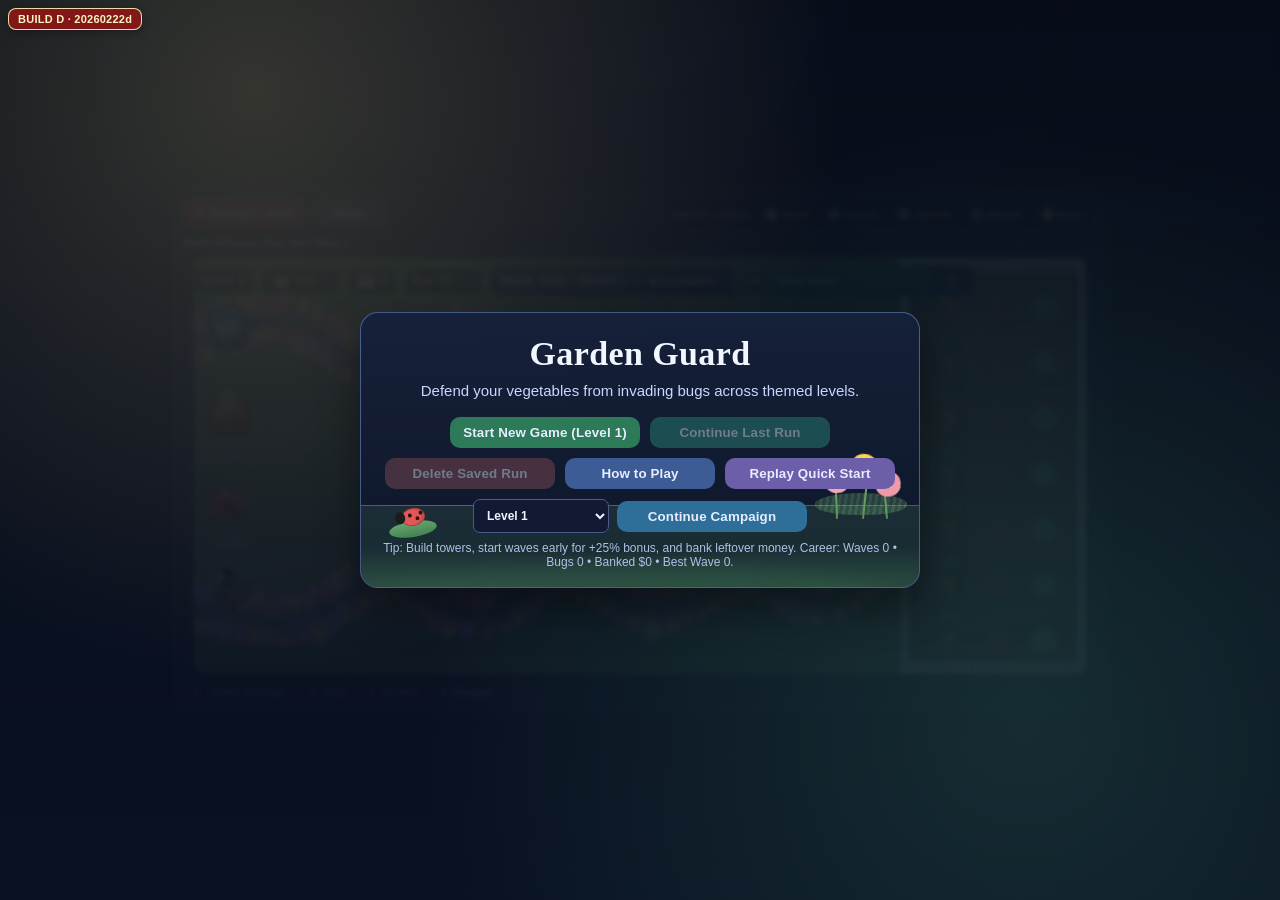
==== index.html @ 285dac4f "tower sales improvement" ====
<!DOCTYPE html>
<html>
<head>
  <title>Tower Defense Plus - BUILD D 20260222d</title>
  <link rel="stylesheet" href="./style.css?v=20260222aa">
</head>
<body>
  <div id="buildMarker">BUILD D · 20260222d</div>
  <div class="landingScreen" id="landingScreen">
    <div class="landingCard">
      <div class="landingDecor" aria-hidden="true">
        <span class="landingMeadow"></span>
        <span class="landingFlowerCluster">
          <span class="landingFlowerGrass"></span>
          <span class="landingStem st3"></span>
          <span class="landingStem st4"></span>
          <span class="landingStem st5"></span>
          <span class="landingPetal p3"></span>
          <span class="landingPetal p4"></span>
          <span class="landingPetal p5"></span>
        </span>
        <span class="landingBugLeaf"></span>
        <span class="landingBug">
          <span class="landingBugSpot s1"></span>
          <span class="landingBugSpot s2"></span>
          <span class="landingBugSpot s3"></span>
        </span>
      </div>
      <h1 class="landingTitle">Garden Guard</h1>
      <p class="landingSub">Defend your vegetables from invading bugs across themed levels.</p>
      <div class="landingActions">
        <button id="landingStartBtn" type="button">Start New Game (Level 1)</button>
        <button id="landingResumeBtn" type="button">Continue Last Run</button>
        <button id="landingDeleteRunBtn" type="button">Delete Saved Run</button>
        <button id="landingHowToBtn" type="button">How to Play</button>
        <button id="landingTutorialBtn" type="button">Replay Quick Start</button>
      </div>
      <div class="landingContinueRow">
        <select id="landingLevelSelect" title="Campaign Level"></select>
        <button id="landingContinueBtn" type="button">Continue Campaign</button>
      </div>
      <div class="landingHint">Tip: Build towers, start waves early for +25% wave bonus, and bank leftover money at level end.</div>
    </div>
  </div>
  <div class="shell">
    <div class="top">
      <div class="topRow">
        <div class="controls controlsMain">
          <button id="nextLevelBtn" type="button">Next Level</button>
          <button id="resetBtn" type="button" title="Restart this level" aria-label="Restart this level">&#x21bb; Restart Level</button>
          <button id="hudMuteBtn" type="button" title="Quick mute audio" aria-label="Quick mute audio">Mute</button>
          <button id="undoPlaceBtn" type="button" title="Undo the most recent tower placement" aria-label="Undo the most recent tower placement" hidden>Undo Place</button>
        </div>
        <div id="roleLegend" class="roleLegend roleLegendTop" aria-label="Enemy types">
          <span class="roleLegendTitle">Enemy Types</span>
          <span class="roleLegendItem roleScout" tabindex="0" data-desc="Scout: fast, light pressure bug with low health.">
            <span class="roleLegendGlyph kind-scout" aria-hidden="true">
              <svg viewBox="0 0 16 16"><path d="M2.3 8c1.4-2.3 3.3-3.4 5.7-3.4S12.3 5.7 13.7 8c-1.4 2.3-3.3 3.4-5.7 3.4S3.7 10.3 2.3 8z"/><circle cx="8" cy="8" r="1.5"/></svg>
            </span>
            Scout
          </span>
          <span class="roleLegendItem roleRunner" tabindex="0" data-desc="Runner: fastest attacker, fragile but slips through if ignored.">
            <span class="roleLegendGlyph kind-runner" aria-hidden="true">
              <svg viewBox="0 0 16 16"><path d="M2.2 4.8H11.8M4.2 8H13.8M2.2 11.2H10.8"/></svg>
            </span>
            Runner
          </span>
          <span class="roleLegendItem roleJammer" tabindex="0" data-desc="Jammer: emits interference that slows nearby tower fire rate.">
            <span class="roleLegendGlyph kind-jammer" aria-hidden="true">
              <svg viewBox="0 0 16 16"><circle cx="7.3" cy="8" r="1.1"/><path d="M9 6a2.3 2.3 0 0 1 0 4M10.8 4.8a3.8 3.8 0 0 1 0 6.4"/></svg>
            </span>
            Jammer
          </span>
          <span class="roleLegendItem roleBlocker" tabindex="0" data-desc="Blocker: slow, durable attacker that soaks tower damage.">
            <span class="roleLegendGlyph kind-blocker" aria-hidden="true">
              <svg viewBox="0 0 16 16"><path d="M8 2.6l3.2 1.7v3.7c0 1.9-1.3 3.6-3.2 4.7-1.9-1.1-3.2-2.8-3.2-4.7V4.3L8 2.6z"/></svg>
            </span>
            Blocker
          </span>
          <span class="roleLegendItem roleBoss" tabindex="0" data-desc="Boss: high-health gate crasher with strong defenses.">
            <span class="roleLegendGlyph kind-boss" aria-hidden="true">
              <svg viewBox="0 0 16 16"><path d="M2.4 11.6V6.6l2.2 1.3L8 4.3l3.4 3.6 2.2-1.3v5H2.4z"/></svg>
            </span>
            Boss
          </span>
        </div>
      </div>
    </div>

    <div class="towerPanel">
      <div class="towerInfo">
        Selected: <span id="towerInfoName">Sprayer</span> | $<span id="towerInfoCost">25</span> | <span id="towerInfoDesc">Fan-spray aerosol damage.</span>
      </div>
        <div class="upgradeInfo" id="upgradeInfo">
          <span id="upgradeTitle"></span>
          <span id="upgradeCost"></span>
          <span id="upgradeStats"></span>
          <span class="upgradeActions">
            <button id="upgradeSelectedBtn" class="miniBtn" type="button">Upgrade</button>
            <button id="sellSelectedBtn" class="miniBtn" type="button">Sell</button>
          </span>
        </div>
      </div>
    <div id="status" data-tone="warn" role="status" aria-live="polite"></div>
    <div class="gameWrap">
      <canvas id="game" width="900" height="420" aria-label="Game field"></canvas>
      <div class="towerDock" id="towerDock" aria-label="Tower selection dock">
        <div id="sprayTowerBtn" class="towerDockItem" role="button" tabindex="0" title="Sprayer ($25) [1]" aria-label="Sprayer ($25) [1]" aria-pressed="false">
          <span class="towerIcon sprayIcon towerDockArt" aria-hidden="true"></span>
          <span class="towerDockMeta" aria-hidden="true">[1] $25</span>
        </div>
        <div id="glueTowerBtn" class="towerDockItem" role="button" tabindex="0" title="Glue Pot ($35) [2]" aria-label="Glue Pot ($35) [2]" aria-pressed="false">
          <span class="towerIcon glueIcon towerDockArt" aria-hidden="true"></span>
          <span class="towerDockMeta" aria-hidden="true">[2] $35</span>
        </div>
        <div id="hoseTowerBtn" class="towerDockItem" role="button" tabindex="0" title="Hosepipe ($55) [3]" aria-label="Hosepipe ($55) [3]" aria-pressed="false">
          <span class="towerIcon hoseIcon towerDockArt" aria-hidden="true"></span>
          <span class="towerDockMeta" aria-hidden="true">[3] $55</span>
        </div>
        <div id="saltTowerBtn" class="towerDockItem towerDockSalt" role="button" tabindex="0" title="Salt Cannon ($60) [4]" aria-label="Salt Cannon ($60) [4]" aria-pressed="false">
          <span class="saltPreview" aria-hidden="true"></span>
          <span class="towerDockMeta" aria-hidden="true">[4] $60</span>
        </div>
      </div>
      <div id="towerFloatCard" class="towerFloatCard" hidden>
        <div class="towerFloatIconRow" aria-label="Tower quick actions">
          <button id="towerFloatUpgradeBtn" class="towerFloatIconBtn upgradePrimary" type="button" title="Upgrade tower">
            <span class="towerFloatGlyph" aria-hidden="true">&#x2191;</span>
            <span class="towerFloatLabel">Upgrade</span>
            <span id="towerFloatUpgradeVal">$0</span>
          </button>
          <button id="towerFloatSellBtn" class="towerFloatIconBtn sellSecondary" type="button" title="Sell tower">
            <span class="towerFloatGlyph" aria-hidden="true">$</span>
            <span id="towerFloatSellLabel" class="towerFloatLabel">Sell</span>
            <span id="towerFloatSellVal">0</span>
          </button>
        </div>
      </div>
      <div id="tutorialOverlay" class="tutorialOverlay" hidden>
        <div class="tutorialCard">
          <div class="tutorialTitle">Quick Start</div>
          <div class="tutorialSub">Complete these steps:</div>
          <div class="tutorialSteps">
            <div id="tutorialStepPlace" class="tutorialStep"><span class="tutorialCheck" aria-hidden="true"></span>Place a tower</div>
            <div id="tutorialStepWave" class="tutorialStep"><span class="tutorialCheck" aria-hidden="true"></span>Start Wave 1</div>
            <div id="tutorialStepUpgrade" class="tutorialStep"><span class="tutorialCheck" aria-hidden="true"></span>Upgrade a tower</div>
          </div>
          <div class="tutorialActions">
            <button id="tutorialSkipBtn" type="button">Skip</button>
          </div>
        </div>
      </div>
      <div class="gameTopOverlay">
        <span class="overlayStat" title="Level">Level <span id="levelStat">1</span></span>
        <span class="overlayStat statWithIcon" title="Money">
          <span class="statIcon coinStackIcon" aria-hidden="true"></span>
          <span id="money" class="moneyValue">100</span>
        </span>
        <span class="overlayStat bankStat" title="Bank">
          <span class="statIcon bankIcon" aria-hidden="true"></span>
          <span id="bank">0</span>
        </span>
        <span class="overlayStat statWithIcon" title="Vegetables Remaining">
          <span class="statIcon vegIconGroup" aria-hidden="true">
            <span class="miniCarrot"></span>
            <span class="miniTomato"></span>
            <span class="miniLettuce"></span>
          </span>
          <span id="lives" class="vegValue">20</span>
        </span>
        <span class="overlayStat compactMeta hiddenMeta" title="Active threats on field">Threats <span id="enemyCount">0</span></span>
        <div class="waveTopHeader">
          <div class="waveControl">
            <span id="waveBanner" data-state="ready">Wave <span id="wave">0/10</span><span id="waveBannerTag">Ready</span></span>
            <span id="flawlessChip" class="flawlessChip" data-state="ready" title="Flawless bonus tracker">
              <span class="flawlessDot" aria-hidden="true"></span>
              <span id="flawlessChipText">Flawless</span>
            </span>
            <button id="startBtn" type="button">
              <span id="startBtnGlyph" aria-hidden="true">GO</span>
              <span id="startBtnMain">Start Wave</span>
            </button>
            <button id="pauseBtn" type="button" title="Pause and return to landing" aria-label="Pause and return to landing">&#x23F8;</button>
          </div>
        </div>
        <div id="waveCallout"></div>
        <div id="waveSummary" class="waveSummary">
          <div id="waveSummaryTitle" class="waveSummaryTitle"></div>
          <div id="waveSummaryBody" class="waveSummaryBody"></div>
        </div>
      </div>
      <div id="flawlessCallout" aria-live="polite"></div>
    </div>
    <div class="infoBar">
      <div class="advancedWrap">
        <details id="advancedPanel">
          <summary>Game Settings</summary>
          <div class="advancedControls">
            <select id="difficultySelect" title="Difficulty">
              <option value="easy">Easy</option>
              <option value="normal" selected>Normal</option>
              <option value="hard">Hard</option>
            </select>
            <select id="levelSelect" title="Level">
              <option value="1" selected>Level 1</option>
              <option value="2">Level 2</option>
              <option value="3">Level 3</option>
              <option value="4">Level 4</option>
              <option value="5">Level 5</option>
            </select>
            <button id="instructionsBtn" type="button">How to Play</button>
            <label class="settingToggle" for="tutorialAutoToggle">
              <input id="tutorialAutoToggle" type="checkbox" />
              <span>Show Tutorial on Start</span>
            </label>
            <label class="settingToggle" for="holdPlaceToggle">
              <input id="holdPlaceToggle" type="checkbox" />
              <span>Mobile Hold to Place</span>
            </label>
            <label class="settingToggle" for="audioEnabledToggle">
              <input id="audioEnabledToggle" type="checkbox" />
              <span>Audio On</span>
            </label>
            <label class="settingToggle" for="musicEnabledToggle">
              <input id="musicEnabledToggle" type="checkbox" />
              <span>Music On</span>
            </label>
            <label class="audioSlider" for="sfxVolumeRange">SFX
              <input id="sfxVolumeRange" type="range" min="0" max="100" step="1" value="65" />
            </label>
            <label class="audioSlider" for="musicVolumeRange">Music
              <input id="musicVolumeRange" type="range" min="0" max="100" step="1" value="30" />
            </label>
            <button id="audioTestBtn" type="button" title="Play a short sound check">Test Audio</button>
            <span class="topStat hudMirror">Difficulty: <span id="difficultyStat">Normal</span></span>
            <span class="topStat hudMirror" id="nextWaveStat">Next: Ready</span>
            <span class="topStat hudMirror" id="bonusWaveStat">Bonus: None</span>
          </div>
          <div id="difficultyHint" class="difficultyHint" role="status" aria-live="polite">
            Normal: balanced pacing and progression.
          </div>
        </details>
      </div>
      <details class="tipsPanel" id="helpPanel">
        <summary>Help</summary>
        <div class="tips">Left click: place/select tower | Right click: upgrade | Glue slows bugs.</div>
      </details>

      <details class="metaPanel" id="scoresPanel">
        <summary>Scores</summary>
        <div class="scorePanel" id="scorePanel">
          <div class="scoreRow">
            <input id="scoreNameInput" type="text" maxlength="18" placeholder="Your name" />
            <button id="submitScoreBtn" type="button">Save Score</button>
          </div>
          <ol id="highscoreList"></ol>
        </div>
      </details>
      <details class="metaPanel" id="badgesPanel">
        <summary>Badges</summary>
        <div class="badgePanel" id="badgePanel">
          <div id="badgeList"></div>
        </div>
      </details>
    </div>
  </div>

  <script src="./game.js?v=20260222aa"></script>
</body>
</html>
---- style.css ----
:root {
      --bg: #0b1020;
      --panel: #121a2f;
      --ink: #e7edff;
      --path: #3f4b63;
      --accent: #6be7ff;
      --danger: #ff5d7a;
      --good: #7dff9b;
      --warn: #ffd36b;
      --font-ui: "Trebuchet MS", "Segoe UI", Tahoma, Verdana, sans-serif;
      --font-display: "Georgia", "Times New Roman", serif;
    }

    * {
      box-sizing: border-box;
    }

    body {
      margin: 0;
      min-height: 100vh;
      display: grid;
      place-items: center;
      background: radial-gradient(circle at top, #1b2650, var(--bg) 55%);
      color: var(--ink);
      font-family: var(--font-ui);
    }

    #buildMarker {
      position: fixed;
      top: 8px;
      left: 8px;
      z-index: 9999;
      padding: 4px 9px;
      border-radius: 8px;
      border: 1px solid rgba(255, 245, 190, 0.88);
      background: rgba(140, 23, 23, 0.9);
      color: #fff4bf;
      font-size: 11px;
      font-weight: 900;
      letter-spacing: 0.25px;
      box-shadow: 0 2px 8px rgba(0, 0, 0, 0.35);
      pointer-events: none;
    }

    .landingScreen {
      position: fixed;
      inset: 0;
      z-index: 40;
      display: grid;
      place-items: center;
      background:
        radial-gradient(circle at 20% 10%, rgba(255, 233, 146, 0.18), transparent 45%),
        radial-gradient(circle at 80% 80%, rgba(94, 207, 152, 0.15), transparent 48%),
        linear-gradient(180deg, rgba(7, 12, 24, 0.94), rgba(10, 18, 35, 0.95));
      backdrop-filter: blur(2px);
    }

    .landingCard {
      position: relative;
      overflow: hidden;
      width: min(560px, 92vw);
      border-radius: 18px;
      padding: 22px 22px 18px;
      background: linear-gradient(180deg, rgba(22, 33, 59, 0.95), rgba(14, 22, 41, 0.96));
      border: 1px solid rgba(124, 160, 229, 0.5);
      box-shadow: 0 20px 42px rgba(0, 0, 0, 0.45);
      text-align: center;
    }

    .landingTitle {
      margin: 0 0 8px;
      font-size: 34px;
      letter-spacing: 0.4px;
      font-family: var(--font-display);
      font-weight: 700;
      color: #f2f7ff;
    }

    .landingSub {
      margin: 0 0 16px;
      color: #c7d8ff;
      font-size: 15px;
      line-height: 1.35;
    }

    .landingActions {
      display: flex;
      justify-content: center;
      gap: 10px;
      flex-wrap: wrap;
      margin-bottom: 10px;
    }

    #landingStartBtn {
      background: #2c7a57;
      min-width: 190px;
    }

    #landingHowToBtn {
      background: #3d5c96;
      min-width: 150px;
    }

    #landingResumeBtn {
      background: #2a8a79;
      min-width: 180px;
    }

    #landingDeleteRunBtn {
      background: #8a4f57;
      min-width: 170px;
    }

    #landingTutorialBtn {
      background: #6c5ea8;
      min-width: 170px;
    }

    #landingResumeBtn:disabled,
    #landingDeleteRunBtn:disabled {
      opacity: 0.45;
      cursor: not-allowed;
    }

    .landingContinueRow {
      display: flex;
      justify-content: center;
      align-items: center;
      gap: 8px;
      flex-wrap: wrap;
      margin-bottom: 8px;
    }

    #landingLevelSelect {
      border: 1px solid #4b5b86;
      border-radius: 7px;
      padding: 8px 9px;
      background: #111a32;
      color: #eef3ff;
      font-size: 12px;
      font-weight: 700;
      min-width: 136px;
    }

    #landingContinueBtn {
      background: #2d6f99;
      min-width: 190px;
    }

    .landingHint {
      font-size: 12px;
      color: #b8c7ee;
      opacity: 0.95;
      position: relative;
      z-index: 2;
    }

    .landingDecor {
      pointer-events: none;
      position: absolute;
      inset: 0;
      z-index: 1;
    }

    .landingMeadow {
      position: absolute;
      left: 0;
      right: 0;
      bottom: 0;
      height: 82px;
      background:
        linear-gradient(180deg, rgba(95, 168, 108, 0.14), rgba(62, 117, 77, 0.22)),
        radial-gradient(120% 70% at 10% 100%, rgba(99, 176, 116, 0.3), transparent 72%),
        radial-gradient(120% 70% at 86% 100%, rgba(91, 165, 106, 0.3), transparent 72%);
      border-top: 1px solid rgba(180, 232, 172, 0.16);
    }

    .landingFlowerCluster {
      position: absolute;
      right: 2px;
      bottom: 42px;
      width: 158px;
      height: 128px;
    }

    .landingFlowerGrass {
      position: absolute;
      left: 56px;
      bottom: 30px;
      width: 92px;
      height: 22px;
      border-radius: 50% 50% 45% 45%;
      background:
        repeating-linear-gradient(
          100deg,
          rgba(157, 223, 150, 0.32) 0 3px,
          rgba(93, 161, 97, 0.34) 3px 6px
        );
      opacity: 0.85;
      filter: blur(0.15px);
    }

    .landingStem {
      position: absolute;
      width: 2px;
      border-radius: 2px;
      background: linear-gradient(180deg, rgba(137, 206, 126, 0.88), rgba(90, 150, 92, 0.95));
      transform-origin: bottom center;
    }

    .landingStem.st1 { left: 20px; bottom: 26px; height: 58px; transform: rotate(-7deg); }
    .landingStem.st2 { left: 49px; bottom: 26px; height: 70px; transform: rotate(4deg); }
    .landingStem.st3 { left: 77px; bottom: 26px; height: 52px; transform: rotate(-2deg); }
    .landingStem.st4 { left: 103px; bottom: 26px; height: 62px; transform: rotate(6deg); }
    .landingStem.st5 { left: 127px; bottom: 26px; height: 48px; transform: rotate(-5deg); }

    .landingPetal {
      position: absolute;
      width: 30px;
      height: 30px;
      border-radius: 50%;
      background:
        radial-gradient(circle at 50% 50%, var(--center, #f5e59b) 0 24%, transparent 25%),
        radial-gradient(circle at 50% 7%, var(--petal, #f2adc0) 0 28%, transparent 29%),
        radial-gradient(circle at 86% 30%, var(--petal, #f2adc0) 0 28%, transparent 29%),
        radial-gradient(circle at 72% 79%, var(--petal, #f2adc0) 0 28%, transparent 29%),
        radial-gradient(circle at 28% 79%, var(--petal, #f2adc0) 0 28%, transparent 29%),
        radial-gradient(circle at 14% 30%, var(--petal, #f2adc0) 0 28%, transparent 29%);
      filter: drop-shadow(0 1px 1px rgba(0, 0, 0, 0.18));
    }

    .landingPetal.p1 { left: 6px; bottom: 56px; transform: rotate(-10deg) scale(0.9); --petal: #f08ea0; --center: #f6e6a2; }
    .landingPetal.p2 { left: 35px; bottom: 70px; transform: rotate(4deg) scale(0.98); --petal: #f4c91f; --center: #2a1b11; }
    .landingPetal.p3 { left: 63px; bottom: 50px; transform: rotate(-5deg) scale(0.88); --petal: #f4a8b7; --center: #ffeaa7; }
    .landingPetal.p4 { left: 90px; bottom: 62px; transform: rotate(7deg) scale(0.94); --petal: #ffd54f; --center: #46311c; }
    .landingPetal.p5 { left: 114px; bottom: 46px; transform: rotate(-7deg) scale(0.86); --petal: #ef9aa9; --center: #f3e4a6; }

    .landingBug {
      position: absolute;
      left: 34px;
      bottom: 58px;
      width: 36px;
      height: 26px;
      transform: rotate(-10deg);
    }

    .landingBugLeaf {
      position: absolute;
      left: 28px;
      bottom: 50px;
      width: 48px;
      height: 16px;
      border-radius: 50%;
      background: linear-gradient(180deg, rgba(122, 197, 126, 0.8), rgba(74, 145, 88, 0.85));
      transform: rotate(-9deg);
    }

    .landingBug::before {
      content: "";
      position: absolute;
      left: 6px;
      top: 5px;
      width: 22px;
      height: 16px;
      border-radius: 50%;
      background: #e55757;
      box-shadow: inset -3px 0 0 rgba(0, 0, 0, 0.12);
      border: 1px solid rgba(26, 12, 12, 0.35);
    }

    .landingBug::after {
      content: "";
      position: absolute;
      left: 0;
      top: 7px;
      width: 10px;
      height: 12px;
      border-radius: 50%;
      background: #1b1b1b;
    }

    .landingBugSpot {
      position: absolute;
      width: 4px;
      height: 4px;
      border-radius: 50%;
      background: #111;
      opacity: 0.9;
    }

    .landingBugSpot.s1 { left: 13px; top: 10px; }
    .landingBugSpot.s2 { left: 20px; top: 14px; }
    .landingBugSpot.s3 { left: 24px; top: 9px; }

    .landingCard > :not(.landingDecor) {
      position: relative;
      z-index: 2;
    }

    .shell.paused {
      filter: blur(1.2px) saturate(0.86);
      transform: scale(0.995);
      transition: filter 180ms ease, transform 180ms ease;
    }

    .shell {
      width: min(940px, 95vw);
      background: linear-gradient(180deg, #1a2442, var(--panel));
      border: 1px solid #2f3b66;
      border-radius: 16px;
      padding: 10px;
      box-shadow: 0 16px 40px rgba(0, 0, 0, 0.35);
    }

    .top {
      display: grid;
      gap: 4px;
      margin-bottom: 4px;
    }

    .topRow {
      display: flex;
      align-items: center;
      justify-content: space-between;
      gap: 8px;
    }

    .stats {
      display: flex;
      gap: 8px;
      flex-wrap: nowrap;
      align-items: center;
      font-weight: 700;
      overflow-x: auto;
      overflow-y: hidden;
      white-space: nowrap;
      padding-bottom: 2px;
      scrollbar-width: thin;
      -ms-overflow-style: none;
    }

    .stats::-webkit-scrollbar {
      display: none;
    }

    .hudMirror {
      display: none;
    }

    .topStat {
      display: inline-flex;
      align-items: center;
      gap: 6px;
      padding: 3px 7px;
      border-radius: 8px;
      background: rgba(255, 255, 255, 0.06);
      border: 1px solid rgba(255, 255, 255, 0.14);
      font-size: 12px;
      min-height: 28px;
      font-weight: 700;
    }

    .settingToggle {
      display: inline-flex;
      align-items: center;
      gap: 6px;
      min-height: 28px;
      padding: 3px 8px;
      border-radius: 8px;
      border: 1px solid rgba(255, 255, 255, 0.14);
      background: rgba(255, 255, 255, 0.06);
      font-size: 12px;
      font-weight: 700;
      color: #dfeaff;
      user-select: none;
      white-space: nowrap;
      cursor: pointer;
    }

    .settingToggle input[type="checkbox"] {
      width: 14px;
      height: 14px;
      accent-color: #74cf98;
      margin: 0;
      cursor: pointer;
    }

    .audioSlider {
      display: inline-flex;
      align-items: center;
      gap: 6px;
      min-height: 28px;
      padding: 3px 8px;
      border-radius: 8px;
      border: 1px solid rgba(255, 255, 255, 0.14);
      background: rgba(255, 255, 255, 0.06);
      font-size: 12px;
      font-weight: 700;
      color: #dfeaff;
      white-space: nowrap;
    }

    .audioSlider input[type="range"] {
      width: 84px;
      height: 16px;
      accent-color: #7fd7ff;
      cursor: pointer;
    }

    .statWithIcon {
      gap: 7px;
      padding-right: 9px;
      min-width: 78px;
    }

    .statIcon {
      display: inline-flex;
      align-items: center;
      justify-content: center;
      position: relative;
      width: 18px;
      height: 16px;
      flex: 0 0 auto;
    }

    .bankStat {
      gap: 6px;
      padding-right: 10px;
    }

    .bankLabel {
      font-weight: 800;
      letter-spacing: 0.2px;
      color: #d7e4ff;
      text-shadow: 0 1px 0 rgba(14, 24, 46, 0.5);
    }

    .bankIcon::before {
      content: "";
      position: absolute;
      left: 1px;
      top: 6px;
      width: 16px;
      height: 8px;
      border-radius: 2px;
      background: linear-gradient(180deg, #eef3ff 0%, #b8c7e6 100%);
      border: 1px solid rgba(71, 85, 122, 0.85);
      box-shadow: inset 0 1px 0 rgba(255, 255, 255, 0.85);
    }

    .bankIcon::after {
      content: "BANK";
      position: absolute;
      left: 0;
      top: 0;
      width: 18px;
      height: 7px;
      border-radius: 2px 2px 1px 1px;
      background: linear-gradient(180deg, #d2def5 0%, #a4b6da 100%);
      border: 1px solid rgba(66, 78, 112, 0.85);
      color: #2a3b63;
      font-size: 6px;
      line-height: 7px;
      text-align: center;
      font-weight: 900;
      letter-spacing: 0.3px;
    }

    .moneyValue {
      color: #ffd36b;
      font-weight: 900;
      text-shadow: 0 1px 0 rgba(63, 38, 6, 0.55);
      letter-spacing: 0.1px;
    }

    .vegValue {
      color: #d6f4ba;
      font-weight: 900;
      text-shadow: 0 1px 0 rgba(19, 41, 14, 0.5);
      letter-spacing: 0.1px;
    }

    .coinStackIcon::before,
    .coinStackIcon::after {
      content: "";
      position: absolute;
      border-radius: 999px;
      border: 1px solid rgba(94, 61, 11, 0.75);
      background: linear-gradient(180deg, #ffe89c 0%, #e1aa33 100%);
      box-shadow: inset 0 1px 0 rgba(255, 243, 181, 0.85);
    }

    .coinStackIcon::before {
      width: 16px;
      height: 6px;
      left: 1px;
      top: 3px;
    }

    .coinStackIcon::after {
      width: 14px;
      height: 6px;
      left: 2px;
      top: 8px;
    }

    .vegIconGroup {
      width: 20px;
      height: 16px;
    }

    .miniCarrot,
    .miniTomato,
    .miniLettuce {
      position: absolute;
      display: block;
    }

    .miniCarrot {
      width: 6px;
      height: 10px;
      left: 0;
      top: 3px;
      background: linear-gradient(180deg, #ffad4c 0%, #db6b1e 100%);
      clip-path: polygon(50% 0%, 100% 20%, 68% 100%, 32% 100%, 0% 20%);
    }

    .miniTomato {
      width: 8px;
      height: 8px;
      left: 6px;
      top: 5px;
      border-radius: 50%;
      background: radial-gradient(circle at 35% 30%, #ff8a8a 0%, #d44646 70%);
      border: 1px solid rgba(108, 30, 30, 0.65);
    }

    .miniLettuce {
      width: 8px;
      height: 8px;
      left: 12px;
      top: 5px;
      border-radius: 50%;
      background: radial-gradient(circle at 35% 30%, #baf19a 0%, #5d9c48 72%);
      border: 1px solid rgba(38, 74, 28, 0.65);
    }

    #waveBanner {
      display: inline-flex;
      align-items: center;
      gap: 8px;
      padding: 5px 10px;
      border-radius: 11px;
      border: 1px solid #4e6f9f;
      background: linear-gradient(180deg, #304b74, #213457);
      color: #f2f7ff;
      font-weight: 900;
      font-size: 15px;
      letter-spacing: 0.4px;
      min-width: 146px;
    }

    #waveBannerTag {
      font-size: 10px;
      letter-spacing: 0.5px;
      border-radius: 999px;
      padding: 2px 8px;
      border: 1px solid rgba(255, 255, 255, 0.24);
      background: rgba(255, 255, 255, 0.14);
      color: #eff8ff;
      text-transform: uppercase;
    }

    #waveBanner[data-state="boss"] {
      border-color: #b98144;
      background: linear-gradient(180deg, #6e4b26, #4f3518);
    }

    #waveBanner[data-state="final"] {
      border-color: #b05959;
      background: linear-gradient(180deg, #6a2d2d, #4f2222);
    }

    #waveBanner[data-state="complete"] {
      border-color: #57a770;
      background: linear-gradient(180deg, #2a6944, #1f5035);
    }

    .controls {
      display: flex;
      gap: 8px;
      align-items: center;
      flex-wrap: wrap;
    }

    .controlsMain {
      display: flex;
      gap: 8px;
      align-items: center;
      flex-wrap: nowrap;
      overflow-x: auto;
      overflow-y: hidden;
      padding-bottom: 2px;
      scrollbar-width: thin;
      -ms-overflow-style: none;
    }

    .controlsMain::-webkit-scrollbar {
      display: none;
    }

    .advancedWrap {
      margin: 0;
    }

    #advancedPanel {
      border: 1px solid rgba(120, 150, 220, 0.24);
      border-radius: 999px;
      background: rgba(10, 18, 38, 0.24);
      padding: 3px 8px;
    }

    #advancedPanel summary {
      cursor: pointer;
      font-weight: 700;
      color: #c2cff1;
      font-size: 11px;
      user-select: none;
      list-style: none;
    }

    #advancedPanel summary::-webkit-details-marker {
      display: none;
    }

    #advancedPanel summary::before {
      content: "+";
      display: inline-block;
      width: 14px;
      margin-right: 4px;
      color: #ffe072;
    }

    #advancedPanel[open] summary::before {
      content: "-";
    }

    .advancedControls {
      margin-top: 6px;
      display: flex;
      gap: 6px;
      align-items: center;
      flex-wrap: nowrap;
      overflow-x: auto;
      overflow-y: hidden;
      padding-bottom: 2px;
      scrollbar-width: thin;
      -ms-overflow-style: none;
      background: rgba(9, 16, 31, 0.56);
      border: 1px solid rgba(122, 148, 214, 0.22);
      border-radius: 8px;
      padding: 6px 8px;
    }

    .advancedControls::-webkit-scrollbar {
      display: none;
    }

    .difficultyHint {
      margin-top: 6px;
      padding: 5px 8px;
      border-radius: 7px;
      border: 1px solid rgba(122, 148, 214, 0.22);
      background: rgba(9, 16, 31, 0.45);
      color: #cfe0ff;
      font-size: 11px;
      font-weight: 700;
      letter-spacing: 0.1px;
      line-height: 1.3;
    }

    #nextWaveCountdown {
      min-width: 96px;
      font-size: 11px;
      font-weight: 800;
      color: #dbe8ff;
      text-align: center;
      opacity: 0.95;
    }

    #nextWaveStat {
      color: #ffe072;
      font-weight: 700;
    }

    #bonusWaveStat {
      color: #ffd36b;
      font-weight: 700;
    }

    button {
      border: 0;
      border-radius: 10px;
      padding: 8px 11px;
      background: #2b3a67;
      color: var(--ink);
      font-weight: 700;
      letter-spacing: 0.15px;
      cursor: pointer;
    }

    button:focus-visible,
    select:focus-visible,
    summary:focus-visible {
      outline: 2px solid #ffe072;
      outline-offset: 2px;
    }

    button:disabled {
      opacity: 0.5;
      cursor: not-allowed;
    }

    #startBtn {
      background: #2c7a57;
      min-width: 185px;
      text-align: center;
    }

    #nextLevelBtn {
      background: #2f8a51;
      display: none;
    }

    #resetBtn {
      background: #7a2c48;
    }

    #hudMuteBtn {
      background: #3c475f;
      min-width: 74px;
    }

    #undoPlaceBtn {
      background: #2f6f54;
      min-width: 112px;
    }

    #audioTestBtn {
      background: #356f83;
      min-height: 28px;
      padding: 5px 10px;
      font-size: 11px;
    }

    #instructionsBtn {
      background: #3d5c96;
    }

    #difficultySelect {
      border: 1px solid #4b5b86;
      border-radius: 7px;
      padding: 7px 8px;
      background: #111a32;
      color: #eef3ff;
      font-size: 12px;
      font-weight: 700;
    }

    #levelSelect {
      border: 1px solid #4b5b86;
      border-radius: 7px;
      padding: 7px 8px;
      background: #111a32;
      color: #eef3ff;
      font-size: 12px;
      font-weight: 700;
    }

    .towerPick.active {
      transform: translateY(-1px) scale(1.03);
      z-index: 2;
      background: #fffdf4;
      border-radius: 9px;
      box-shadow:
        inset 0 0 0 3px #ffe79a,
        inset 0 0 0 4px rgba(117, 88, 17, 0.42),
        0 0 12px rgba(255, 224, 114, 0.35);
    }

    .towerPick.unaffordable {
      background: #3a2430;
      border-color: rgba(255, 145, 165, 0.45);
      opacity: 0.82;
      cursor: not-allowed;
    }

    .towerPick.unaffordable .towerCost {
      color: #ff9aaa;
      text-shadow: 0 1px 0 rgba(0, 0, 0, 0.55);
    }

    .towerPick {
      display: inline-flex;
      align-items: center;
      gap: 8px;
      transition: transform 120ms ease, box-shadow 120ms ease, outline-color 120ms ease;
    }

    .towerPick.iconOnly {
      width: 72px;
      height: 62px;
      padding: 4px 4px 5px;
      justify-content: center;
      flex-direction: column;
      gap: 3px;
      border: 1px solid rgba(117, 131, 162, 0.72);
      background: linear-gradient(180deg, #ffffff 0%, #eef3ff 100%);
      box-shadow: inset 0 1px 0 rgba(255, 255, 255, 0.9), 0 2px 4px rgba(0, 0, 0, 0.18);
      position: relative;
    }

    .towerCost {
      font-size: 9px;
      line-height: 1;
      font-weight: 800;
      color: #6a4f00;
      letter-spacing: 0.1px;
      text-shadow: 0 1px 0 rgba(255, 255, 255, 0.45);
      user-select: none;
      pointer-events: none;
      background: rgba(255, 243, 202, 0.96);
      border: 1px solid rgba(154, 124, 46, 0.55);
      border-radius: 999px;
      padding: 1px 5px;
    }

    .towerName {
      font-size: 9px;
      line-height: 1;
      font-weight: 700;
      color: #d8e6ff;
      letter-spacing: 0.1px;
      user-select: none;
      pointer-events: none;
      display: none;
    }

    .towerHotkey {
      position: absolute;
      top: 3px;
      right: 3px;
      min-width: 12px;
      height: 12px;
      border-radius: 999px;
      padding: 0 3px;
      font-size: 8px;
      line-height: 12px;
      text-align: center;
      font-weight: 800;
      color: #0f1a33;
      background: #ffe072;
      border: 1px solid rgba(117, 88, 17, 0.65);
      user-select: none;
      pointer-events: none;
    }

    .towerPick.active .towerHotkey {
      background: #fff3bf;
      border-color: rgba(117, 88, 17, 0.92);
      box-shadow: 0 0 0 2px rgba(255, 224, 114, 0.45), 0 0 8px rgba(255, 224, 114, 0.55);
    }

    .towerPick.active .towerIcon {
      transform: scale(1.03);
    }

    .towerIcon {
      width: 26px;
      height: 26px;
      display: inline-block;
      border-radius: 7px;
      position: relative;
      flex: 0 0 auto;
      box-shadow: inset 0 1px 0 rgba(255, 255, 255, 0.45), 0 1px 2px rgba(0, 0, 0, 0.2);
    }

    .sprayIcon {
      background: transparent;
      border: 0;
      box-shadow: none;
      overflow: visible;
    }

    .sprayIcon::before {
      content: none;
    }

    .sprayIcon::after {
      content: none;
    }

    .sprayIconCanvas {
      display: block;
      width: 30px;
      height: 30px;
    }

    .glueIcon {
      background: transparent;
      border: 0;
      box-shadow: none;
      overflow: visible;
    }

    .glueIcon::before {
      content: none;
    }

    .glueIcon::after {
      content: none;
    }

    .hoseIcon {
      background: transparent;
      border: 0;
      box-shadow: none;
      overflow: visible;
    }

    .hoseIcon::before {
      content: none;
    }

    .hoseIcon::after {
      content: none;
    }

    .towerAssetIconCanvas {
      display: block;
      width: 30px;
      height: 30px;
    }

    .saltPick {
      background: linear-gradient(180deg, #fffdfa 0%, #eef5ff 100%);
    }

    .towerSelectPanel {
      width: 132px;
      height: 62px;
      border-radius: 10px;
      border: 1px solid rgba(122, 136, 168, 0.72);
      background: linear-gradient(180deg, #fffefb 0%, #f1f4fb 100%);
      box-shadow: inset 0 1px 0 rgba(255, 255, 255, 0.9), 0 1px 2px rgba(0, 0, 0, 0.16);
      display: inline-flex;
      align-items: center;
      justify-content: flex-start;
      gap: 9px;
      padding: 6px 10px;
      cursor: pointer;
      transition: transform 120ms ease, box-shadow 120ms ease, border-color 120ms ease;
      user-select: none;
    }

    .towerSelectPanel:hover {
      border-color: rgba(97, 123, 82, 0.78);
      box-shadow: inset 0 1px 0 rgba(255, 255, 255, 0.95), 0 2px 5px rgba(0, 0, 0, 0.2);
    }

    .towerSelectPanel.active {
      transform: translateY(-1px) scale(1.01);
      border-color: rgba(107, 140, 83, 0.88);
      box-shadow: inset 0 0 0 2px rgba(255, 232, 154, 0.8), 0 0 10px rgba(255, 224, 114, 0.35);
    }

    .towerSelectPanel.unaffordable {
      background: linear-gradient(180deg, #f4f0f1 0%, #e5d8dc 100%);
      border-color: rgba(171, 112, 124, 0.58);
      opacity: 0.9;
    }

    .towerSelectPanel:focus-visible {
      outline: 2px solid #ffde8e;
      outline-offset: 2px;
    }

    .towerSelectMeta {
      display: inline-flex;
      flex-direction: column;
      line-height: 1.05;
      color: #24304a;
      gap: 2px;
      pointer-events: none;
    }

    .towerSelectMeta strong {
      font-size: 11px;
      letter-spacing: 0.1px;
    }

    .towerSelectMeta span {
      font-size: 10px;
      color: #765a00;
      font-weight: 800;
    }

    .towerSelectMeta em {
      font-style: normal;
      font-size: 9px;
      color: #4a5f3d;
      font-weight: 700;
    }

    .saltPreview {
      width: 50px;
      height: 30px;
      border-radius: 6px;
      border: 1px solid rgba(78, 121, 76, 0.65);
      background:
        linear-gradient(180deg, rgba(201, 232, 197, 0.95) 0%, rgba(129, 183, 116, 0.95) 100%);
      box-shadow: inset 0 1px 0 rgba(245, 255, 243, 0.8);
      display: inline-flex;
      align-items: center;
      justify-content: center;
      overflow: hidden;
    }

    .saltPreviewCanvas {
      display: block;
      width: 50px;
      height: 30px;
    }

    .infoBar {
      margin-top: 6px;
      display: flex;
      gap: 6px;
      align-items: flex-start;
      flex-wrap: wrap;
    }

    .tipsPanel {
      margin: 0;
      border: 1px solid rgba(120, 150, 220, 0.24);
      border-radius: 999px;
      background: rgba(10, 18, 38, 0.24);
      padding: 3px 8px;
    }

    .tipsPanel summary {
      cursor: pointer;
      font-size: 11px;
      font-weight: 700;
      color: #c2cff1;
      user-select: none;
    }

    .tips {
      font-size: 11px;
      margin-top: 8px;
      color: #b9c7f8;
      padding: 6px 8px;
      border-radius: 8px;
      background: rgba(9, 16, 31, 0.56);
      border: 1px solid rgba(122, 148, 214, 0.22);
    }

    .towerInfo {
      margin-bottom: 6px;
      font-size: 11px;
      color: #e8f0ff;
      background: rgba(10, 18, 38, 0.45);
      border: 1px solid rgba(120, 150, 220, 0.3);
      border-radius: 8px;
      padding: 4px 7px;
      white-space: nowrap;
      overflow: hidden;
      text-overflow: ellipsis;
      display: none;
    }

    .towerPanel {
      display: none;
    }

    .towerPanel .towerInfo {
      display: none;
    }

    #towerInfoName {
      font-weight: 700;
      color: #ffe072;
    }

    .upgradeInfo {
      margin-bottom: 6px;
      font-size: 11px;
      color: #e8f0ff;
      background: rgba(6, 12, 24, 0.75);
      border: 1px solid rgba(255, 224, 114, 0.45);
      border-radius: 8px;
      padding: 6px 8px;
      display: flex;
      gap: 10px;
      flex-wrap: wrap;
      align-items: center;
      min-height: 50px;
    }

    .towerPanel .upgradeInfo {
      margin: 0;
      flex: 1 1 100%;
      min-height: 26px;
      padding: 2px 5px;
      gap: 6px;
      background: rgba(8, 16, 30, 0.18);
      border-color: rgba(255, 224, 114, 0.14);
    }

    .towerPanel #upgradeTitle,
    .towerPanel #upgradeCost {
      display: none;
    }

    .towerPanel #upgradeStats {
      display: none;
    }

    .towerPanel .upgradeActions {
      gap: 5px;
      width: 100%;
      justify-content: flex-end;
    }

    .towerPanel .miniBtn {
      padding: 3px 7px;
      font-size: 11px;
      border-radius: 6px;
    }


    .upgradeActions {
      display: inline-flex;
      gap: 7px;
      align-items: center;
      flex-wrap: wrap;
    }

    .miniBtn {
      border: 1px solid rgba(255, 255, 255, 0.22);
      border-radius: 7px;
      padding: 5px 9px;
      font-size: 12px;
      font-weight: 700;
      cursor: pointer;
      color: #f3f7ff;
      background: #284471;
    }

    #upgradeSelectedBtn {
      background: #31604a;
    }

    #sellSelectedBtn {
      background: #6d3d3d;
    }


    #upgradeTitle {
      font-weight: 800;
      color: #ffe072;
    }

    #upgradeCost {
      font-weight: 800;
      color: #a9ffbd;
    }

    #upgradeCost.locked {
      color: #ff9daa;
    }

    #upgradeStats {
      color: #d9e7ff;
      font-weight: 600;
      flex: 1 1 100%;
      min-height: 16px;
      max-height: 32px;
      overflow: hidden;
      text-overflow: ellipsis;
      white-space: nowrap;
    }

    #status {
      height: 18px;
      line-height: 18px;
      margin-bottom: 4px;
      color: #dce9ff;
      font-weight: 700;
      font-size: 10.5px;
      white-space: nowrap;
      overflow: hidden;
      text-overflow: ellipsis;
      display: flex;
      align-items: center;
      gap: 0;
    }

    #status::before {
      display: none;
    }

    #status[data-tone="good"]::before {
      content: "Good";
      background: #94e9ad;
      border-color: rgba(35, 92, 58, 0.6);
    }

    #status[data-tone="warn"]::before {
      content: "Note";
      background: #ffd987;
      border-color: rgba(122, 88, 29, 0.6);
    }

    #status[data-tone="danger"]::before {
      content: "Alert";
      background: #ff9e9e;
      border-color: rgba(124, 45, 45, 0.62);
    }

    #waveCallout {
      height: 30px;
      margin-bottom: 6px;
      padding: 5px 9px;
      border-radius: 8px;
      border: 1px solid rgba(255, 255, 255, 0.2);
      background: rgba(7, 14, 28, 0.58);
      color: #e8f2ff;
      font-size: 12px;
      font-weight: 800;
      letter-spacing: 0.2px;
      opacity: 0;
      transform: translateY(-4px);
      transition: opacity 180ms ease, transform 180ms ease;
      pointer-events: none;
      visibility: hidden;
      white-space: nowrap;
      overflow: hidden;
      text-overflow: ellipsis;
    }

    #waveCallout.show {
      opacity: 1;
      transform: translateY(0);
      visibility: visible;
    }

    #waveCallout.boss {
      border-color: rgba(219, 145, 86, 0.75);
      background: rgba(58, 33, 14, 0.62);
      color: #ffd6b2;
    }

    #waveCallout.final {
      border-color: rgba(212, 109, 109, 0.75);
      background: rgba(64, 21, 21, 0.62);
      color: #ffd1d1;
    }

    .waveSummary {
      height: 42px;
      margin-bottom: 8px;
      padding: 6px 9px;
      border-radius: 8px;
      border: 1px solid rgba(138, 180, 243, 0.45);
      background: rgba(10, 18, 38, 0.65);
      color: #e7efff;
      font-size: 11px;
      opacity: 0;
      visibility: hidden;
      transform: translateY(-3px);
      transition: opacity 180ms ease, transform 180ms ease;
      overflow: hidden;
    }

    .waveSummary.show {
      opacity: 1;
      visibility: visible;
      transform: translateY(0);
    }

    .waveSummaryTitle {
      font-weight: 800;
      color: #ffe072;
      margin-bottom: 3px;
      white-space: nowrap;
      overflow: hidden;
      text-overflow: ellipsis;
    }

    .waveSummaryBody {
      display: flex;
      gap: 10px;
      flex-wrap: nowrap;
      overflow: hidden;
      white-space: nowrap;
    }

    .waveSummaryBody > span {
      overflow: hidden;
      text-overflow: ellipsis;
    }

    .scorePanel {
      margin-bottom: 0;
      padding: 6px 8px;
      border-radius: 8px;
      border: 1px solid rgba(120, 150, 220, 0.35);
      background: rgba(10, 18, 38, 0.55);
      color: #e8f0ff;
      font-size: 13px;
    }

    .scoreRow {
      display: flex;
      gap: 8px;
      align-items: center;
      flex-wrap: wrap;
      margin-bottom: 6px;
    }

    #scoreNameInput {
      border: 1px solid #4b5b86;
      border-radius: 6px;
      padding: 6px 8px;
      background: #111a32;
      color: #eef3ff;
    }

    #submitScoreBtn {
      padding: 7px 10px;
      border-radius: 7px;
      background: #2f6f46;
      color: #eef3ff;
      border: 0;
      font-weight: 700;
      cursor: pointer;
    }

    #highscoreList {
      margin: 0;
      padding-left: 18px;
      line-height: 1.35;
      max-height: 150px;
      overflow: auto;
    }

    .badgePanel {
      margin-bottom: 0;
      padding: 6px 8px;
      border-radius: 8px;
      border: 1px solid rgba(120, 150, 220, 0.35);
      background: rgba(10, 18, 38, 0.55);
      color: #e8f0ff;
      font-size: 13px;
    }

    .badgeTitle {
      font-weight: 800;
      margin-bottom: 6px;
      color: #ffe072;
    }

    #badgeList {
      display: flex;
      flex-wrap: wrap;
      gap: 8px;
    }

    .levelBadge {
      display: inline-flex;
      align-items: center;
      gap: 6px;
      padding: 4px 8px;
      border-radius: 999px;
      background: rgba(255, 255, 255, 0.07);
      border: 1px solid rgba(255, 255, 255, 0.18);
      font-weight: 700;
    }

    .flowerBadge {
      width: 16px;
      height: 16px;
      border-radius: 50%;
      background:
        radial-gradient(circle at 50% 50%, var(--center) 0 26%, transparent 27%),
        radial-gradient(circle at 50% 4%, var(--petal) 0 28%, transparent 29%),
        radial-gradient(circle at 86% 28%, var(--petal) 0 28%, transparent 29%),
        radial-gradient(circle at 72% 78%, var(--petal) 0 28%, transparent 29%),
        radial-gradient(circle at 28% 78%, var(--petal) 0 28%, transparent 29%),
        radial-gradient(circle at 14% 28%, var(--petal) 0 28%, transparent 29%);
      box-shadow: 0 0 0 1px rgba(255, 255, 255, 0.25);
    }

    .metaPanel {
      margin: 0;
      border: 1px solid rgba(120, 150, 220, 0.24);
      border-radius: 999px;
      background: rgba(10, 18, 38, 0.24);
      padding: 3px 8px;
    }

    .metaPanel summary {
      cursor: pointer;
      font-size: 11px;
      font-weight: 700;
      color: #c2cff1;
      user-select: none;
    }

    .towerPanel,
    .infoBar,
    #status {
      transition: opacity 220ms ease;
    }

    .shell.uiQuiet .towerPanel,
    .shell.uiQuiet .infoBar,
    .shell.uiQuiet #status {
      opacity: 0.34;
    }

    .shell.uiQuiet .gameWrap {
      opacity: 1;
    }

    .gameWrap {
      position: relative;
    }

    .towerDock {
      position: absolute;
      left: 4px;
      top: 50%;
      bottom: auto;
      transform: translateY(-50%);
      z-index: 8;
      display: flex;
      flex-direction: column;
      gap: 8px;
      pointer-events: auto;
    }

    .towerDockItem {
      width: 84px;
      min-height: 80px;
      border-radius: 10px;
      border: 0;
      background: transparent;
      box-shadow: none;
      display: inline-flex;
      flex-direction: column;
      align-items: center;
      justify-content: center;
      gap: 4px;
      padding: 0;
      cursor: pointer;
      user-select: none;
      transition: transform 120ms ease, filter 120ms ease, box-shadow 120ms ease, opacity 120ms ease;
      position: relative;
    }

    /* Explicit selector order (top -> bottom). */
    #hoseTowerBtn { order: 1; }
    #glueTowerBtn { order: 2; }
    #sprayTowerBtn { order: 3; }
    #saltTowerBtn { order: 4; }

    .towerDockItem:hover {
      transform: translateY(-1px) scale(1.03);
      filter: brightness(1.08);
      box-shadow: 0 0 14px rgba(114, 188, 255, 0.46);
    }

    .towerDockItem.active {
      transform: scale(1.05);
      filter: brightness(1.12);
      box-shadow: 0 0 20px rgba(255, 224, 114, 0.72), 0 0 0 3px rgba(255, 233, 154, 0.94);
    }

    .towerDockItem.unaffordable {
      filter: saturate(0.4) brightness(0.76);
      opacity: 0.72;
    }

    .towerDockItem:focus-visible {
      outline: 2px solid #ffde8e;
      outline-offset: 2px;
    }

    .towerDockArt {
      width: 62px;
      height: 62px;
      display: inline-block;
    }

    .towerDock .saltPreview {
      width: 62px;
      height: 62px;
      border: 0;
      background: transparent;
      box-shadow: none;
      display: inline-flex;
      align-items: center;
      justify-content: center;
      overflow: visible;
    }

    .towerDock .saltPreviewCanvas {
      width: 62px;
      height: 62px;
      display: block;
    }

    .towerDock .towerAssetIconCanvas {
      width: 62px;
      height: 62px;
      display: block;
    }

    .towerDockMeta {
      font-size: 10px;
      line-height: 1;
      font-weight: 800;
      color: #dce8ff;
      text-shadow: 0 1px 2px rgba(0, 0, 0, 0.76);
      letter-spacing: 0.15px;
      user-select: none;
      pointer-events: none;
    }

    /* Force selector tiles/icons transparent (no green square backing). */
    #sprayTowerBtn,
    #glueTowerBtn,
    #hoseTowerBtn,
    #saltTowerBtn {
      background: transparent !important;
      border: 0 !important;
      box-shadow: none;
      backdrop-filter: none !important;
    }

    #sprayTowerBtn > span,
    #glueTowerBtn > span,
    #hoseTowerBtn > span,
    #saltTowerBtn > span {
      background: transparent !important;
      border: 0 !important;
      box-shadow: none !important;
    }

    .towerDock canvas {
      background: transparent !important;
      border: 0 !important;
      box-shadow: none !important;
    }

    .towerDockItem::after {
      content: attr(data-tooltip);
      position: absolute;
      left: calc(100% + 8px);
      top: 50%;
      transform: translateY(-50%);
      white-space: nowrap;
      font-size: 10px;
      font-weight: 700;
      color: #dfeaff;
      background: rgba(8, 16, 31, 0.95);
      border: 1px solid rgba(133, 170, 232, 0.55);
      border-radius: 7px;
      padding: 5px 8px;
      box-shadow: 0 6px 14px rgba(2, 8, 18, 0.4);
      opacity: 0;
      pointer-events: none;
      transition: opacity 90ms ease;
      z-index: 12;
    }

    .towerDockItem:hover::after,
    .towerDockItem:focus-visible::after {
      opacity: 1;
    }

    .towerFloatCard {
      position: absolute;
      z-index: 11;
      min-width: 122px;
      max-width: 138px;
      padding: 5px 6px;
      border-radius: 8px;
      border: none;
      background: transparent;
      box-shadow: none;
      backdrop-filter: none;
    }

    .towerFloatTitle {
      font-size: 10px;
      font-weight: 800;
      color: #e9f1ff;
      margin-bottom: 4px;
      white-space: nowrap;
      overflow: hidden;
      text-overflow: ellipsis;
    }

    .towerFloatStats {
      font-size: 9px;
      line-height: 1.1;
      color: #bdd2fb;
      margin-bottom: 5px;
      white-space: nowrap;
      overflow: hidden;
      text-overflow: ellipsis;
      display: none;
    }

    .towerFloatActions {
      display: flex;
      gap: 4px;
      margin-bottom: 0;
    }

    .towerFloatActions button {
      flex: 1;
      border: 1px solid rgba(122, 156, 214, 0.52);
      border-radius: 6px;
      padding: 4px 5px;
      font-size: 9px;
      font-weight: 800;
      color: #eef5ff;
      background: linear-gradient(180deg, rgba(57, 94, 150, 0.95), rgba(42, 74, 122, 0.95));
      cursor: pointer;
    }

    .towerFloatActions button:disabled {
      opacity: 0.58;
      cursor: not-allowed;
    }


    .towerFloatCard:hover,
    .towerFloatCard:focus-within {
      min-width: 154px;
      max-width: 182px;
      padding: 6px 7px;
    }

    .towerFloatCard:hover .towerFloatStats,
    .towerFloatCard:focus-within .towerFloatStats {
      display: block;
    }


    .towerFloatCard:hover .towerFloatActions,
    .towerFloatCard:focus-within .towerFloatActions {
      margin-bottom: 5px;
    }

    .tutorialOverlay {
      position: absolute;
      right: 12px;
      bottom: 12px;
      z-index: 7;
      pointer-events: auto;
    }

    .tutorialCard {
      width: 220px;
      border-radius: 12px;
      border: 1px solid rgba(164, 193, 248, 0.62);
      background: linear-gradient(180deg, rgba(18, 33, 59, 0.94), rgba(12, 22, 39, 0.95));
      box-shadow: 0 8px 18px rgba(0, 0, 0, 0.34);
      padding: 9px 10px 8px;
      color: #ecf3ff;
    }

    .tutorialTitle {
      font-size: 13px;
      font-weight: 900;
      letter-spacing: 0.18px;
      margin-bottom: 2px;
    }

    .tutorialSub {
      font-size: 11px;
      color: #c7d8fa;
      margin-bottom: 6px;
    }

    .tutorialSteps {
      display: grid;
      gap: 5px;
    }

    .tutorialStep {
      display: inline-flex;
      align-items: center;
      gap: 6px;
      font-size: 11.5px;
      font-weight: 700;
      color: #d7e6ff;
      min-height: 18px;
    }

    .tutorialCheck {
      width: 14px;
      height: 14px;
      border-radius: 999px;
      border: 1px solid rgba(176, 201, 243, 0.7);
      background: rgba(11, 22, 44, 0.82);
      box-shadow: inset 0 1px 0 rgba(255, 255, 255, 0.14);
      flex: 0 0 auto;
      position: relative;
    }

    .tutorialStep.done {
      color: #bdf5c8;
    }

    .tutorialStep.done .tutorialCheck {
      background: linear-gradient(180deg, #6dde8f 0%, #46b36a 100%);
      border-color: rgba(190, 246, 208, 0.85);
    }

    .tutorialStep.done .tutorialCheck::after {
      content: "";
      position: absolute;
      left: 4px;
      top: 2px;
      width: 4px;
      height: 7px;
      border-right: 2px solid rgba(18, 53, 25, 0.9);
      border-bottom: 2px solid rgba(18, 53, 25, 0.9);
      transform: rotate(40deg);
    }

    .tutorialActions {
      display: flex;
      justify-content: flex-end;
      margin-top: 7px;
    }

    #tutorialSkipBtn {
      min-height: 25px;
      padding: 3px 8px;
      font-size: 11px;
      border-radius: 7px;
      border: 1px solid rgba(171, 195, 240, 0.66);
      background: rgba(25, 43, 74, 0.9);
    }

    #tutorialSkipBtn:hover {
      filter: brightness(1.08);
    }

    .gameTopOverlay {
      position: absolute;
      top: 8px;
      left: 10px;
      right: 10px;
      display: flex;
      flex-wrap: nowrap;
      gap: 8px;
      align-items: center;
      z-index: 5;
      pointer-events: none;
      overflow: hidden;
      white-space: nowrap;
      scrollbar-width: none;
      -ms-overflow-style: none;
    }

    .gameTopOverlay::-webkit-scrollbar {
      display: none;
    }

    .overlayStat {
      display: inline-flex;
      align-items: center;
      gap: 6px;
      min-height: 26px;
      padding: 3px 8px;
      border-radius: 8px;
      border: 1px solid rgba(255, 255, 255, 0.28);
      background: rgba(10, 18, 38, 0.66);
      box-shadow: 0 1px 0 rgba(255, 255, 255, 0.08) inset;
      font-size: 12px;
      font-weight: 800;
      color: #e9f1ff;
      white-space: nowrap;
    }

    .compactMeta {
      min-height: 24px;
      padding: 2px 7px;
      font-size: 11px;
      color: #d7e6ff;
      background: rgba(8, 15, 31, 0.62);
    }

    .hiddenMeta {
      display: none;
    }

    .waveTopHeader {
      display: flex;
      align-items: center;
      justify-content: start;
      gap: 4px;
      flex: 0 0 auto;
    }

    .waveControl {
      display: inline-flex;
      align-items: stretch;
      border-radius: 11px;
      border: 1px solid rgba(146, 185, 245, 0.68);
      background: linear-gradient(180deg, rgba(20, 34, 58, 0.92), rgba(15, 25, 42, 0.92));
      box-shadow: 0 4px 14px rgba(4, 11, 22, 0.3);
      overflow: hidden;
      pointer-events: auto;
    }

    .gameTopOverlay #waveBanner {
      justify-self: start;
      margin: 0;
      border: 0;
      border-right: 1px solid rgba(146, 185, 245, 0.38);
      border-radius: 0;
      box-shadow: none;
      backdrop-filter: none;
      background: linear-gradient(180deg, rgba(42, 67, 106, 0.86), rgba(28, 46, 77, 0.86));
      font-family: var(--font-ui);
      font-size: 12px;
      font-weight: 800;
      line-height: 1.2;
      letter-spacing: 0.2px;
      width: 146px;
      min-width: 146px;
      max-width: 146px;
    }

    .flawlessChip {
      min-width: 96px;
      max-width: 96px;
      border-right: 1px solid rgba(146, 185, 245, 0.38);
      background: linear-gradient(180deg, rgba(41, 60, 90, 0.88), rgba(27, 41, 64, 0.88));
      color: #dfebff;
      font-family: var(--font-ui);
      font-size: 10px;
      font-weight: 900;
      line-height: 1.1;
      letter-spacing: 0.2px;
      display: inline-flex;
      align-items: center;
      justify-content: center;
      gap: 5px;
      padding: 4px 7px;
      user-select: none;
      text-transform: uppercase;
      transition: background 140ms ease, color 140ms ease, box-shadow 160ms ease;
      box-shadow: inset 0 0 0 1px rgba(255, 255, 255, 0.05);
    }

    .flawlessDot {
      width: 7px;
      height: 7px;
      border-radius: 50%;
      background: #c0d4f3;
      border: 1px solid rgba(255, 255, 255, 0.32);
      box-shadow: 0 0 0 rgba(0, 0, 0, 0);
      flex: 0 0 auto;
    }

    .flawlessChip[data-state="ready"] .flawlessDot {
      background: #bfd1ef;
    }

    .flawlessChip[data-state="ontrack"] {
      background: linear-gradient(180deg, rgba(55, 120, 84, 0.95), rgba(37, 86, 60, 0.95));
      color: #e9ffef;
    }

    .flawlessChip[data-state="ontrack"] .flawlessDot {
      background: #9ff2b0;
      border-color: rgba(222, 255, 230, 0.86);
      box-shadow: 0 0 0 3px rgba(110, 228, 134, 0.18);
    }

    .flawlessChip[data-state="lost"] {
      background: linear-gradient(180deg, rgba(126, 62, 68, 0.95), rgba(90, 42, 52, 0.95));
      color: #ffd9dc;
    }

    .flawlessChip[data-state="lost"] .flawlessDot {
      background: #ff9098;
      border-color: rgba(255, 207, 212, 0.82);
      box-shadow: 0 0 0 3px rgba(238, 98, 114, 0.14);
    }

    .flawlessChip[data-state="earned"] {
      background: linear-gradient(180deg, rgba(85, 145, 89, 0.98), rgba(58, 108, 64, 0.98));
      color: #f2fff3;
      box-shadow: 0 0 0 1px rgba(193, 255, 201, 0.55), 0 0 16px rgba(129, 236, 142, 0.38);
      animation: flawlessChipPulse 600ms ease;
    }

    .flawlessChip[data-state="earned"] .flawlessDot {
      background: #b3ffc4;
      border-color: rgba(236, 255, 240, 0.92);
      box-shadow: 0 0 0 4px rgba(170, 255, 182, 0.2);
    }

    @keyframes flawlessChipPulse {
      0% { transform: scale(0.97); }
      45% { transform: scale(1.04); }
      100% { transform: scale(1); }
    }

    .gameTopOverlay #startBtn {
      width: 198px;
      min-width: 198px;
      max-width: 198px;
      padding: 4px 9px;
      border: 0;
      border-radius: 0;
      background: linear-gradient(180deg, rgba(54, 136, 90, 0.95), rgba(39, 103, 69, 0.95));
      box-shadow: none;
      font-family: var(--font-ui);
      font-size: 11px;
      font-weight: 800;
      line-height: 1.2;
      letter-spacing: 0.2px;
      text-align: left;
      white-space: nowrap;
      overflow: hidden;
      text-overflow: ellipsis;
      pointer-events: auto;
      display: grid;
      grid-template-columns: auto 1fr;
      grid-template-rows: auto;
      justify-content: start;
      align-items: center;
      column-gap: 7px;
      row-gap: 0;
    }

    .gameTopOverlay #startBtn #startBtnGlyph {
      grid-column: 1;
      grid-row: 1;
      min-width: 30px;
      height: 22px;
      padding: 0 6px;
      display: inline-flex;
      align-items: center;
      justify-content: center;
      border-radius: 999px;
      border: 1px solid rgba(255, 255, 255, 0.5);
      background: rgba(8, 16, 33, 0.35);
      color: #f3f8ff;
      font-size: 9px;
      line-height: 1;
      font-weight: 900;
      letter-spacing: 0.26px;
    }

    .gameTopOverlay #startBtn #startBtnMain {
      grid-column: 2;
      grid-row: 1;
      display: inline-block;
      font-size: 11.5px;
      font-weight: 900;
      line-height: 1.1;
      letter-spacing: 0.22px;
    }

    .gameTopOverlay #startBtn[data-state="early"] {
      background: linear-gradient(180deg, rgba(209, 136, 38, 0.96), rgba(160, 94, 22, 0.96));
    }
    .gameTopOverlay #startBtn[data-state="early"] #startBtnGlyph {
      background: rgba(84, 39, 8, 0.44);
      border-color: rgba(255, 221, 146, 0.78);
    }

    .gameTopOverlay #startBtn[data-state="boss"] {
      background: linear-gradient(180deg, rgba(157, 69, 78, 0.96), rgba(108, 42, 55, 0.96));
    }
    .gameTopOverlay #startBtn[data-state="boss"] #startBtnGlyph {
      background: rgba(55, 15, 20, 0.48);
      border-color: rgba(255, 190, 198, 0.78);
    }

    .gameTopOverlay #startBtn[data-state="locked"] {
      background: linear-gradient(180deg, rgba(72, 85, 112, 0.95), rgba(52, 62, 82, 0.95));
    }
    .gameTopOverlay #startBtn[data-state="locked"] #startBtnGlyph {
      background: rgba(22, 30, 44, 0.52);
      border-color: rgba(194, 206, 229, 0.7);
    }

    .gameTopOverlay #startBtn[data-state="complete"] {
      background: linear-gradient(180deg, rgba(64, 120, 92, 0.95), rgba(47, 90, 70, 0.95));
    }
    .gameTopOverlay #startBtn[data-state="complete"] #startBtnGlyph {
      background: rgba(16, 52, 35, 0.45);
      border-color: rgba(191, 242, 210, 0.78);
    }

    .gameTopOverlay #startBtn:hover:not(:disabled) {
      filter: brightness(1.07);
    }

    .gameTopOverlay #pauseBtn {
      width: 44px;
      min-width: 44px;
      max-width: 44px;
      border: 0;
      border-left: 1px solid rgba(146, 185, 245, 0.38);
      border-radius: 0;
      background: linear-gradient(180deg, rgba(72, 98, 138, 0.94), rgba(54, 75, 109, 0.94));
      color: #edf4ff;
      font-family: var(--font-ui);
      font-size: 19px;
      font-weight: 900;
      line-height: 1;
      display: inline-flex;
      align-items: center;
      justify-content: center;
      padding: 0;
      cursor: pointer;
      pointer-events: auto;
      text-shadow: 0 1px 0 rgba(10, 16, 28, 0.65);
      transition: filter 120ms ease, transform 120ms ease;
    }

    .gameTopOverlay #pauseBtn:hover:not(:disabled) {
      filter: brightness(1.08);
      transform: translateY(-0.5px);
    }

    .gameTopOverlay #pauseBtn:disabled {
      opacity: 0.62;
      cursor: default;
      transform: none;
    }

    .roleLegend {
      display: inline-flex;
      align-items: center;
      gap: 6px;
      padding: 5px 8px;
      border-radius: 9px;
      border: 1px solid rgba(173, 201, 248, 0.5);
      background: rgba(8, 18, 38, 0.72);
      color: #e7f0ff;
      font-size: 11px;
      font-weight: 800;
      line-height: 1;
      box-shadow: 0 3px 10px rgba(5, 11, 23, 0.28);
      backdrop-filter: blur(1px);
      white-space: nowrap;
    }

    .roleLegendTop {
      margin-left: auto;
      flex: 0 0 auto;
    }

    .roleLegendTitle {
      font-size: 10px;
      color: #c7dafd;
      text-transform: uppercase;
      letter-spacing: 0.08em;
      margin-right: 2px;
    }

    .roleLegendItem {
      display: inline-flex;
      align-items: center;
      gap: 3px;
      padding: 2px 5px;
      border-radius: 999px;
      border: 1px solid rgba(255, 255, 255, 0.18);
      background: rgba(10, 20, 40, 0.48);
      color: #edf4ff;
      font-size: 10px;
      font-weight: 800;
      position: relative;
      cursor: help;
      outline: none;
    }

    .roleLegendItem::after {
      content: attr(data-desc);
      position: absolute;
      bottom: calc(100% + 8px);
      right: 0;
      min-width: 170px;
      max-width: 220px;
      padding: 6px 8px;
      border-radius: 8px;
      border: 1px solid rgba(184, 208, 245, 0.62);
      background: rgba(8, 18, 36, 0.95);
      color: #edf4ff;
      font-size: 10px;
      font-weight: 700;
      line-height: 1.25;
      white-space: normal;
      box-shadow: 0 8px 18px rgba(4, 10, 20, 0.38);
      opacity: 0;
      transform: translateY(2px);
      pointer-events: none;
      transition: opacity 110ms ease, transform 110ms ease;
      z-index: 50;
    }

    .roleLegendItem::before {
      content: "";
      position: absolute;
      bottom: calc(100% + 3px);
      right: 10px;
      width: 8px;
      height: 8px;
      background: rgba(8, 18, 36, 0.95);
      border-right: 1px solid rgba(184, 208, 245, 0.62);
      border-bottom: 1px solid rgba(184, 208, 245, 0.62);
      transform: rotate(45deg);
      opacity: 0;
      pointer-events: none;
      transition: opacity 110ms ease, transform 110ms ease;
      z-index: 51;
    }

    .roleLegendItem:hover::after,
    .roleLegendItem:hover::before,
    .roleLegendItem:focus-visible::after,
    .roleLegendItem:focus-visible::before {
      opacity: 1;
      transform: translateY(0);
    }

    .roleLegendGlyph {
      display: inline-flex;
      align-items: center;
      justify-content: center;
      width: 14px;
      height: 14px;
      border-radius: 999px;
      border: 1px solid rgba(255, 255, 255, 0.28);
      background: rgba(15, 24, 40, 0.58);
    }

    .roleLegendGlyph svg {
      width: 10px;
      height: 10px;
      stroke: #f7fbff;
      fill: none;
      stroke-width: 1.6;
      stroke-linecap: round;
      stroke-linejoin: round;
    }

    .roleLegendGlyph.kind-boss svg {
      fill: #f7fbff;
      stroke: none;
    }
    .roleLegendGlyph.kind-scout svg circle {
      fill: #f7fbff;
      stroke: none;
    }

    .roleScout .roleLegendGlyph { background: #6dbb58; }
    .roleRunner .roleLegendGlyph { background: #3c8fe6; }
    .roleJammer .roleLegendGlyph { background: #7d78eb; }
    .roleBlocker .roleLegendGlyph { background: #607484; }
    .roleBoss .roleLegendGlyph { background: #d39a31; }

    @media (max-width: 760px) {
      .topRow {
        flex-wrap: wrap;
      }
      .roleLegendTop {
        width: 100%;
        justify-content: flex-end;
      }
      .roleLegend {
        gap: 4px;
        padding: 4px 6px;
        font-size: 10px;
      }
      .roleLegendTitle {
        display: none;
      }
      .roleLegendItem {
        padding: 1px 4px;
        font-size: 9px;
      }
      .roleLegendGlyph {
        width: 12px;
        height: 12px;
      }
      .roleLegendGlyph svg {
        width: 9px;
        height: 9px;
      }
    }

    .gameTopOverlay #waveCallout {
      margin-bottom: 0;
      height: 28px;
      padding: 4px 8px;
      background: rgba(6, 14, 30, 0.74);
      border-color: rgba(165, 198, 255, 0.35);
      box-shadow: 0 4px 14px rgba(4, 11, 22, 0.24);
      backdrop-filter: blur(2px);
      min-width: 210px;
      flex: 0 0 auto;
    }

    .gameTopOverlay .waveSummary {
      margin-bottom: 0;
      height: 34px;
      padding: 5px 8px;
      background: rgba(7, 16, 34, 0.74);
      border-color: rgba(138, 180, 243, 0.5);
      box-shadow: 0 4px 14px rgba(4, 11, 22, 0.24);
      backdrop-filter: blur(2px);
      min-width: 240px;
      flex: 0 0 auto;
    }

    #flawlessCallout {
      position: absolute;
      left: 50%;
      top: 44px;
      transform: translate(-50%, -8px) scale(0.96);
      min-height: 30px;
      padding: 5px 12px;
      border-radius: 999px;
      border: 1px solid rgba(250, 235, 166, 0.78);
      background: linear-gradient(180deg, rgba(60, 48, 14, 0.9) 0%, rgba(37, 28, 8, 0.9) 100%);
      color: #ffe38e;
      font-size: 14px;
      font-weight: 900;
      letter-spacing: 0.45px;
      text-shadow: 0 1px 0 rgba(25, 17, 4, 0.75);
      box-shadow: 0 7px 16px rgba(9, 11, 15, 0.34);
      opacity: 0;
      visibility: hidden;
      pointer-events: none;
      transition: opacity 170ms ease, transform 170ms ease;
      z-index: 11;
      white-space: nowrap;
    }

    #flawlessCallout.show {
      opacity: 1;
      visibility: visible;
      transform: translate(-50%, 0) scale(1);
    }

    .moneyGainFx {
      position: fixed;
      left: 0;
      top: 0;
      transform: translate(-50%, 0);
      padding: 3px 7px;
      border-radius: 999px;
      border: 1px solid rgba(240, 209, 120, 0.66);
      background: rgba(22, 18, 7, 0.88);
      color: #ffd875;
      font-size: 12px;
      font-weight: 900;
      letter-spacing: 0.25px;
      text-shadow: 0 1px 0 rgba(20, 12, 4, 0.8);
      pointer-events: none;
      z-index: 40;
      animation: moneyGainFloat 1200ms ease forwards;
    }

    .moneyGainFx.flawless {
      border-color: rgba(177, 246, 180, 0.78);
      background: rgba(10, 31, 14, 0.9);
      color: #96efab;
    }

    .flawlessChipFly {
      position: fixed;
      left: 0;
      top: 0;
      transform: translate(-50%, -50%) scale(1);
      padding: 4px 9px;
      border-radius: 999px;
      border: 1px solid rgba(184, 250, 193, 0.82);
      background: rgba(19, 48, 24, 0.92);
      color: #b4fbc4;
      font-size: 11px;
      font-weight: 900;
      letter-spacing: 0.24px;
      text-shadow: 0 1px 0 rgba(8, 18, 10, 0.78);
      pointer-events: none;
      z-index: 45;
      opacity: 0.98;
      transition: transform 640ms cubic-bezier(0.22, 0.68, 0.2, 1), opacity 640ms ease;
      white-space: nowrap;
    }


    @keyframes moneyGainFloat {
      0% {
        opacity: 0;
        transform: translate(-50%, 9px) scale(0.88);
      }
      16% {
        opacity: 1;
        transform: translate(-50%, 2px) scale(1);
      }
      100% {
        opacity: 0;
        transform: translate(-50%, -22px) scale(1.03);
      }
    }

    canvas {
      width: 100%;
      max-width: 900px;
      background: #2d5f2e;
      border: 2px solid #2f3b66;
      border-radius: 12px;
      display: block;
      margin: 0 auto;
    }

    /* Micro popup mode for better playability on small screens. */
    .towerFloatCard,
    .towerFloatCard:hover,
    .towerFloatCard:focus-within {
      min-width: 108px;
      max-width: 122px;
      padding: 4px 5px;
      border-radius: 7px;
    }

    .towerFloatTitle {
      font-size: 9px;
      margin-bottom: 2px;
    }

    .towerFloatStats {
      display: none !important;
    }

    .towerFloatActions {
      gap: 3px;
      margin-bottom: 3px !important;
    }

    .towerFloatActions button {
      font-size: 8px;
      padding: 3px 4px;
      border-radius: 5px;
    }


    .towerFloatIconRow {
      display: flex;
      justify-content: center;
      align-items: center;
      gap: 8px;
      width: 100%;
    }

    .towerFloatIconBtn {
      width: 44px;
      height: 44px;
      border: 1px solid rgba(122, 156, 214, 0.62);
      border-radius: 999px;
      padding: 2px;
      background: linear-gradient(180deg, rgba(57, 94, 150, 0.95), rgba(42, 74, 122, 0.95));
      color: #eef5ff;
      display: flex;
      flex-direction: column;
      align-items: center;
      justify-content: center;
      gap: 1px;
      font-size: 10px;
      font-weight: 900;
      line-height: 1;
      cursor: pointer;
      box-shadow: 0 2px 8px rgba(4, 12, 24, 0.32);
    }

    .towerFloatIconBtn.upgradePrimary {
      width: 56px;
      height: 56px;
      border-color: rgba(140, 228, 165, 0.76);
      background: linear-gradient(180deg, rgba(63, 149, 93, 0.98), rgba(42, 109, 66, 0.98));
      box-shadow: 0 3px 10px rgba(9, 28, 15, 0.34);
    }

    .towerFloatIconBtn.sellSecondary {
      width: 40px;
      height: 40px;
      border-color: rgba(229, 140, 140, 0.68);
      background: linear-gradient(180deg, rgba(126, 67, 78, 0.95), rgba(92, 45, 55, 0.95));
    }

    .towerFloatIconBtn.sellSecondary.armed {
      border-color: rgba(255, 196, 127, 0.88);
      background: linear-gradient(180deg, rgba(171, 108, 45, 0.98), rgba(124, 78, 30, 0.98));
      box-shadow: 0 0 0 2px rgba(255, 214, 148, 0.32), 0 4px 12px rgba(39, 24, 8, 0.38);
    }

    .towerFloatIconBtn:disabled {
      opacity: 0.56;
      cursor: not-allowed;
    }

    .towerFloatGlyph {
      font-size: 12px;
      line-height: 1;
      font-weight: 900;
      opacity: 0.96;
    }

    .towerFloatLabel {
      font-size: 8px;
      font-weight: 900;
      letter-spacing: 0.05em;
      text-transform: uppercase;
      color: #f3f8ff;
      line-height: 1;
    }

    #towerFloatSellVal,
    #towerFloatUpgradeVal {
      font-size: 10px;
      font-weight: 900;
      letter-spacing: 0.02em;
      color: #f4f8ff;
      text-shadow: 0 1px 2px rgba(3, 9, 20, 0.75);
    }
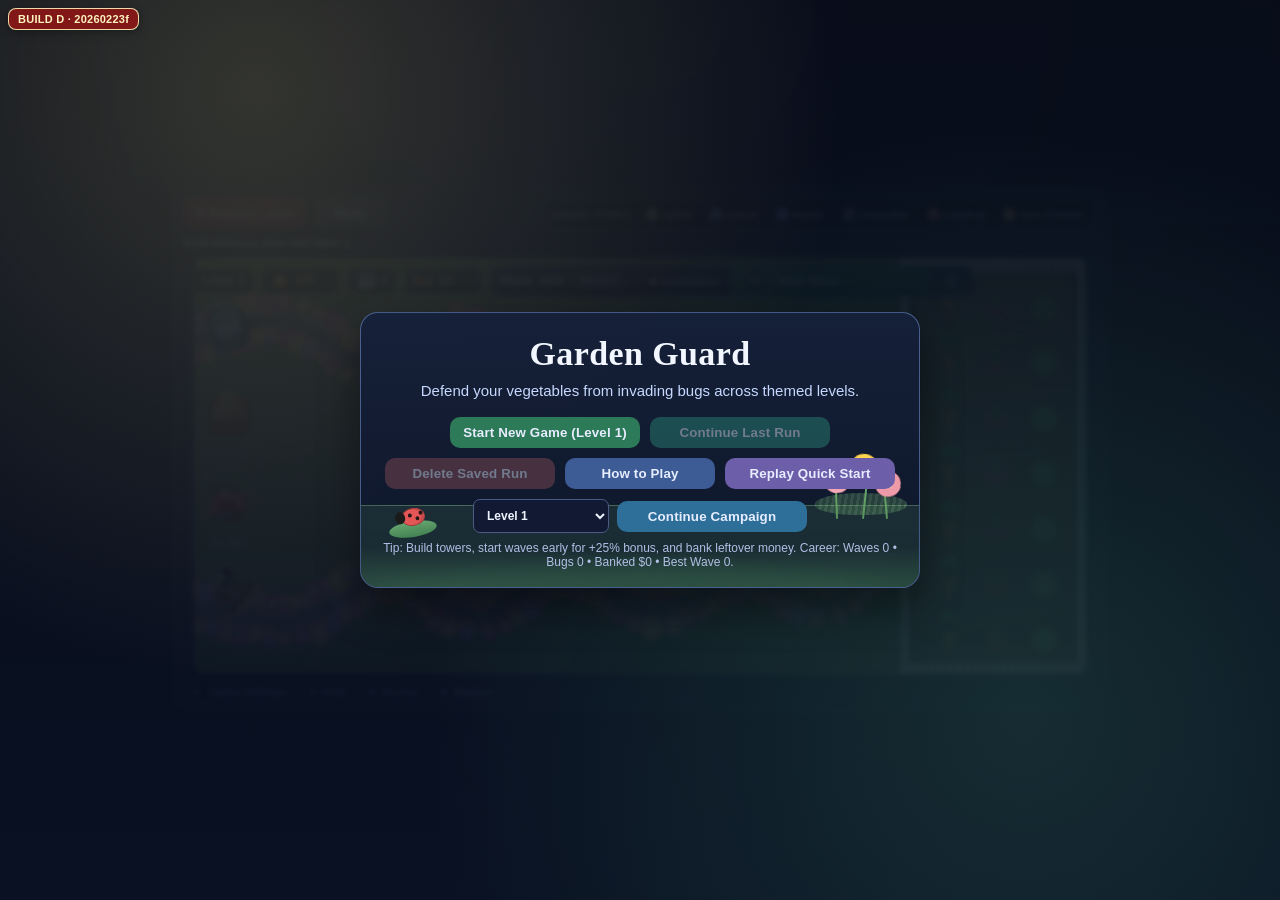
==== commit 33736eee: "add smoke" ====
--- a/index.html
+++ b/index.html
@@ -1,11 +1,13 @@
 <!DOCTYPE html>
-<html>
+<html lang="en">
 <head>
-  <title>Tower Defense Plus - BUILD D 20260222d</title>
-  <link rel="stylesheet" href="./style.css?v=20260222aa">
+  <meta charset="UTF-8" />
+  <meta name="viewport" content="width=device-width, initial-scale=1.0" />
+  <title>Tower Defense Plus - BUILD D 20260223f</title>
+  <link rel="stylesheet" href="./style.css?v=20260223f">
 </head>
 <body>
-  <div id="buildMarker">BUILD D · 20260222d</div>
+  <div id="buildMarker">BUILD D · 20260223f</div>
   <div class="landingScreen" id="landingScreen">
     <div class="landingCard">
       <div class="landingDecor" aria-hidden="true">
@@ -53,54 +55,46 @@
         </div>
         <div id="roleLegend" class="roleLegend roleLegendTop" aria-label="Enemy types">
           <span class="roleLegendTitle">Enemy Types</span>
-          <span class="roleLegendItem roleScout" tabindex="0" data-desc="Scout: fast, light pressure bug with low health.">
+          <span class="roleLegendItem roleScout" tabindex="0" data-desc="Aphid (Scout): fast, light pressure bug with low health.">
             <span class="roleLegendGlyph kind-scout" aria-hidden="true">
               <svg viewBox="0 0 16 16"><path d="M2.3 8c1.4-2.3 3.3-3.4 5.7-3.4S12.3 5.7 13.7 8c-1.4 2.3-3.3 3.4-5.7 3.4S3.7 10.3 2.3 8z"/><circle cx="8" cy="8" r="1.5"/></svg>
             </span>
-            Scout
-          </span>
-          <span class="roleLegendItem roleRunner" tabindex="0" data-desc="Runner: fastest attacker, fragile but slips through if ignored.">
+            Aphid
+          </span>
+          <span class="roleLegendItem roleRunner" tabindex="0" data-desc="Locust (Runner): fastest attacker, fragile but slips through if ignored.">
             <span class="roleLegendGlyph kind-runner" aria-hidden="true">
               <svg viewBox="0 0 16 16"><path d="M2.2 4.8H11.8M4.2 8H13.8M2.2 11.2H10.8"/></svg>
             </span>
-            Runner
-          </span>
-          <span class="roleLegendItem roleJammer" tabindex="0" data-desc="Jammer: emits interference that slows nearby tower fire rate.">
+            Locust
+          </span>
+          <span class="roleLegendItem roleJammer" tabindex="0" data-desc="Praying Mantis (Jammer): emits interference that slows nearby tower fire rate.">
             <span class="roleLegendGlyph kind-jammer" aria-hidden="true">
               <svg viewBox="0 0 16 16"><circle cx="7.3" cy="8" r="1.1"/><path d="M9 6a2.3 2.3 0 0 1 0 4M10.8 4.8a3.8 3.8 0 0 1 0 6.4"/></svg>
             </span>
-            Jammer
-          </span>
-          <span class="roleLegendItem roleBlocker" tabindex="0" data-desc="Blocker: slow, durable attacker that soaks tower damage.">
+            Mantis
+          </span>
+          <span class="roleLegendItem roleBlocker" tabindex="0" data-desc="Caterpillar (Blocker): slow, durable attacker that soaks tower damage.">
             <span class="roleLegendGlyph kind-blocker" aria-hidden="true">
               <svg viewBox="0 0 16 16"><path d="M8 2.6l3.2 1.7v3.7c0 1.9-1.3 3.6-3.2 4.7-1.9-1.1-3.2-2.8-3.2-4.7V4.3L8 2.6z"/></svg>
             </span>
-            Blocker
-          </span>
-          <span class="roleLegendItem roleBoss" tabindex="0" data-desc="Boss: high-health gate crasher with strong defenses.">
+            Caterpillar
+          </span>
+          <span class="roleLegendItem roleTank" tabindex="0" data-desc="Ladybug (Tank): armored frontline bug that soaks sustained damage.">
+            <span class="roleLegendGlyph kind-tank" aria-hidden="true">
+              <svg viewBox="0 0 16 16"><circle cx="8" cy="8.2" r="3.2"/><path d="M8 5v6M5 8.2h6"/></svg>
+            </span>
+            Ladybug
+          </span>
+          <span class="roleLegendItem roleBoss" tabindex="0" data-desc="Gate Crasher (Boss): high-health boss with strong defenses.">
             <span class="roleLegendGlyph kind-boss" aria-hidden="true">
               <svg viewBox="0 0 16 16"><path d="M2.4 11.6V6.6l2.2 1.3L8 4.3l3.4 3.6 2.2-1.3v5H2.4z"/></svg>
             </span>
-            Boss
-          </span>
-        </div>
-      </div>
-    </div>
-
-    <div class="towerPanel">
-      <div class="towerInfo">
-        Selected: <span id="towerInfoName">Sprayer</span> | $<span id="towerInfoCost">25</span> | <span id="towerInfoDesc">Fan-spray aerosol damage.</span>
-      </div>
-        <div class="upgradeInfo" id="upgradeInfo">
-          <span id="upgradeTitle"></span>
-          <span id="upgradeCost"></span>
-          <span id="upgradeStats"></span>
-          <span class="upgradeActions">
-            <button id="upgradeSelectedBtn" class="miniBtn" type="button">Upgrade</button>
-            <button id="sellSelectedBtn" class="miniBtn" type="button">Sell</button>
-          </span>
-        </div>
-      </div>
+            Gate Crasher
+          </span>
+        </div>
+      </div>
+    </div>
+
     <div id="status" data-tone="warn" role="status" aria-live="polite"></div>
     <div class="gameWrap">
       <canvas id="game" width="900" height="420" aria-label="Game field"></canvas>
@@ -265,7 +259,7 @@
     </div>
   </div>
 
-  <script src="./game.js?v=20260222aa"></script>
+  <script src="./game.js?v=20260223f"></script>
 </body>
 </html>
 
--- a/style.css
+++ b/style.css
@@ -484,24 +484,32 @@
     .coinStackIcon::after {
       content: "";
       position: absolute;
-      border-radius: 999px;
+      border-radius: 50%;
       border: 1px solid rgba(94, 61, 11, 0.75);
-      background: linear-gradient(180deg, #ffe89c 0%, #e1aa33 100%);
       box-shadow: inset 0 1px 0 rgba(255, 243, 181, 0.85);
     }
 
     .coinStackIcon::before {
-      width: 16px;
+      width: 12px;
+      height: 12px;
+      left: 3px;
+      top: 2px;
+      background: radial-gradient(circle at 36% 32%, #fff1bf 0%, #ffd86f 34%, #e1a22f 70%, #be7e1b 100%);
+      border-color: rgba(112, 72, 12, 0.9);
+      box-shadow:
+        inset 0 1px 0 rgba(255, 244, 194, 0.92),
+        0 0 0 1px rgba(87, 55, 8, 0.22);
+    }
+
+    .coinStackIcon::after {
+      width: 6px;
       height: 6px;
-      left: 1px;
-      top: 3px;
-    }
-
-    .coinStackIcon::after {
-      width: 14px;
-      height: 6px;
-      left: 2px;
-      top: 8px;
+      left: 6px;
+      top: 5px;
+      border-width: 1px;
+      border-color: rgba(147, 98, 21, 0.7);
+      background: radial-gradient(circle at 35% 35%, rgba(255, 239, 178, 0.95) 0%, rgba(248, 189, 69, 0.85) 85%);
+      opacity: 0.95;
     }
 
     .vegIconGroup {
@@ -2098,7 +2106,7 @@
       font-size: 10px;
       font-weight: 800;
       position: relative;
-      cursor: help;
+      cursor: pointer;
       outline: none;
     }
 
@@ -2146,7 +2154,9 @@
     .roleLegendItem:hover::after,
     .roleLegendItem:hover::before,
     .roleLegendItem:focus-visible::after,
-    .roleLegendItem:focus-visible::before {
+    .roleLegendItem:focus-visible::before,
+    .roleLegendItem.showTip::after,
+    .roleLegendItem.showTip::before {
       opacity: 1;
       transform: translateY(0);
     }
@@ -2180,11 +2190,16 @@
       fill: #f7fbff;
       stroke: none;
     }
+    .roleLegendGlyph.kind-tank svg circle {
+      fill: #f7fbff;
+      stroke: none;
+    }
 
     .roleScout .roleLegendGlyph { background: #6dbb58; }
     .roleRunner .roleLegendGlyph { background: #3c8fe6; }
     .roleJammer .roleLegendGlyph { background: #7d78eb; }
     .roleBlocker .roleLegendGlyph { background: #607484; }
+    .roleTank .roleLegendGlyph { background: #de5656; }
     .roleBoss .roleLegendGlyph { background: #d39a31; }
 
     @media (max-width: 760px) {
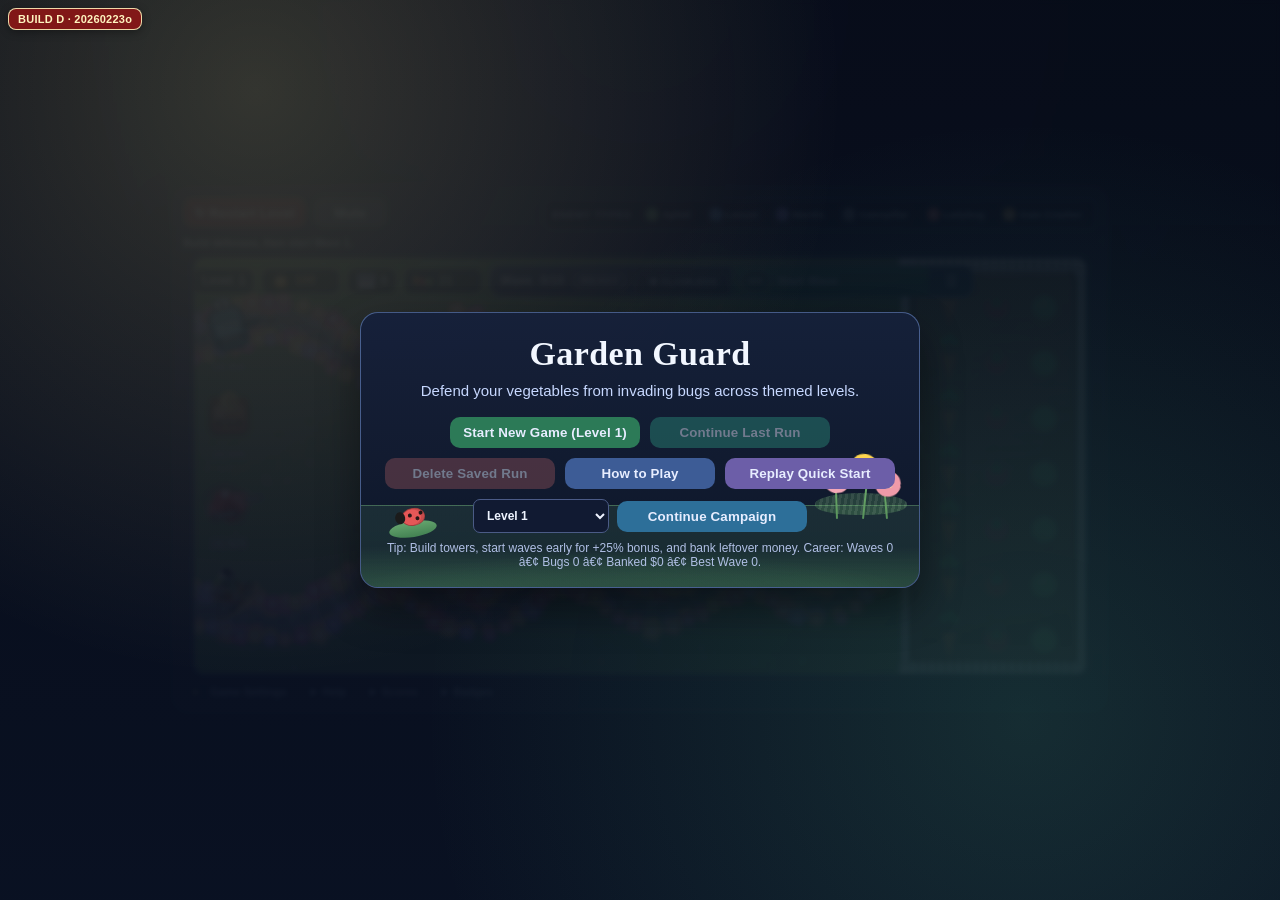
==== commit 5f084a4e: "refine" ====
--- a/index.html
+++ b/index.html
@@ -1,13 +1,13 @@
-<!DOCTYPE html>
+﻿<!DOCTYPE html>
 <html lang="en">
 <head>
   <meta charset="UTF-8" />
   <meta name="viewport" content="width=device-width, initial-scale=1.0" />
-  <title>Tower Defense Plus - BUILD D 20260223f</title>
-  <link rel="stylesheet" href="./style.css?v=20260223f">
+  <title>Tower Defense Plus - BUILD D 20260223o</title>
+  <link rel="stylesheet" href="./style.css?v=20260223o">
 </head>
 <body>
-  <div id="buildMarker">BUILD D · 20260223f</div>
+    <div id="buildMarker">BUILD D · 20260223o</div>
   <div class="landingScreen" id="landingScreen">
     <div class="landingCard">
       <div class="landingDecor" aria-hidden="true">
@@ -259,7 +259,13 @@
     </div>
   </div>
 
-  <script src="./game.js?v=20260223f"></script>
+  <script src="./game.config.js?v=20260223o"></script>
+  <script src="./simulation.js?v=20260223o"></script>
+  <script src="./combat.js?v=20260223o"></script>
+  <script src="./persistence.js?v=20260223o"></script>
+  <script src="./ui.js?v=20260223o"></script>
+  <script src="./rendering.js?v=20260223o"></script>
+  <script src="./game.js?v=20260223o"></script>
 </body>
 </html>
 
@@ -276,3 +282,8 @@
 
 
 
+
+
+
+
+
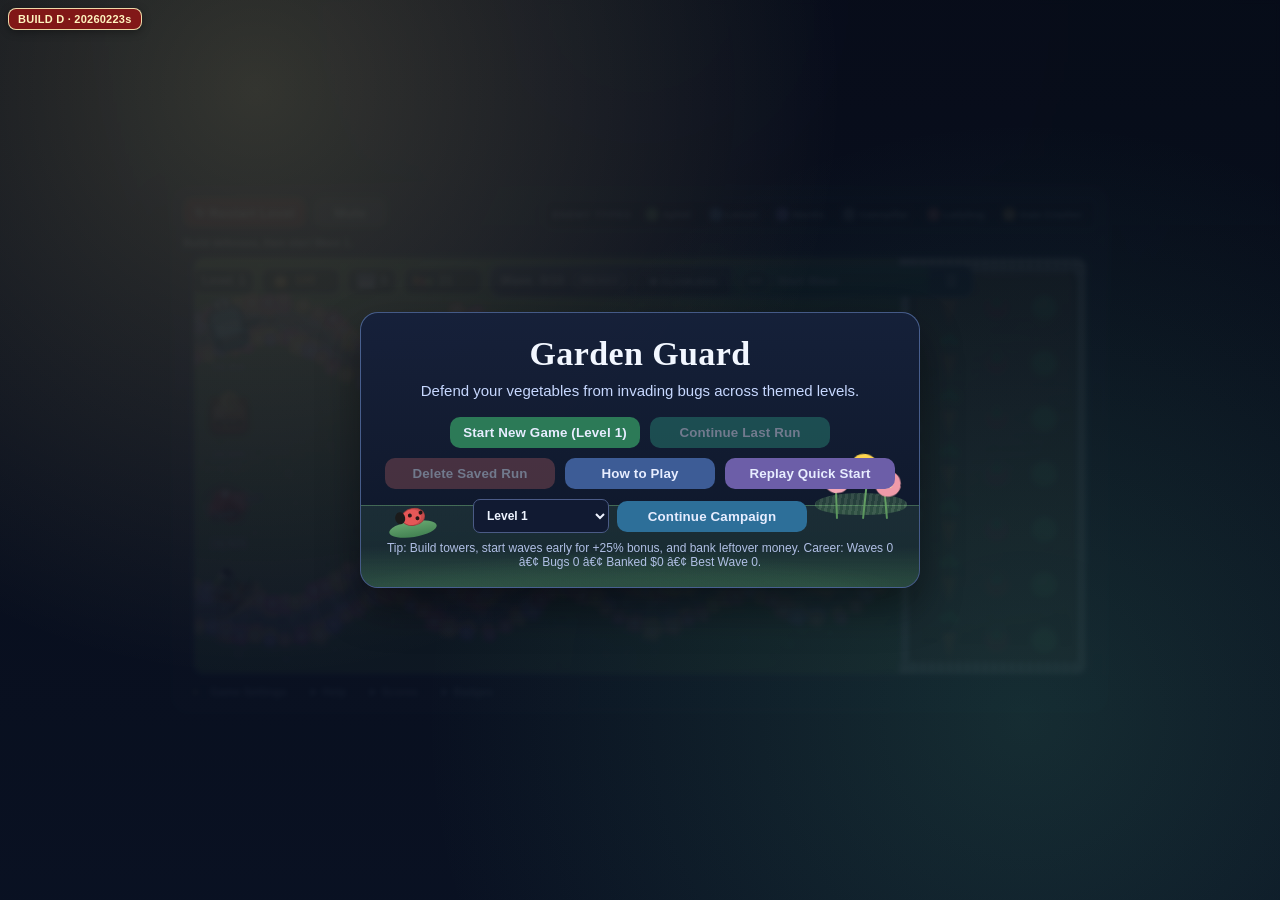
==== commit cf8e7111: "checkpoint" ====
--- a/index.html
+++ b/index.html
@@ -3,11 +3,11 @@
 <head>
   <meta charset="UTF-8" />
   <meta name="viewport" content="width=device-width, initial-scale=1.0" />
-  <title>Tower Defense Plus - BUILD D 20260223o</title>
-  <link rel="stylesheet" href="./style.css?v=20260223o">
+  <title>Tower Defense Plus - BUILD D 20260223s</title>
+  <link rel="stylesheet" href="./style.css?v=20260223s">
 </head>
 <body>
-    <div id="buildMarker">BUILD D · 20260223o</div>
+    <div id="buildMarker">BUILD D · 20260223s</div>
   <div class="landingScreen" id="landingScreen">
     <div class="landingCard">
       <div class="landingDecor" aria-hidden="true">
@@ -259,13 +259,14 @@
     </div>
   </div>
 
-  <script src="./game.config.js?v=20260223o"></script>
-  <script src="./simulation.js?v=20260223o"></script>
-  <script src="./combat.js?v=20260223o"></script>
-  <script src="./persistence.js?v=20260223o"></script>
-  <script src="./ui.js?v=20260223o"></script>
-  <script src="./rendering.js?v=20260223o"></script>
-  <script src="./game.js?v=20260223o"></script>
+  <script src="./game.config.js?v=20260223s"></script>
+  <script src="./simulation.js?v=20260223s"></script>
+  <script src="./combat.js?v=20260223s"></script>
+  <script src="./persistence.js?v=20260223s"></script>
+  <script src="./ui.js?v=20260223s"></script>
+  <script src="./rendering.js?v=20260223s"></script>
+  <script src="./tower_assets.js?v=20260223s"></script>
+  <script src="./game.js?v=20260223s"></script>
 </body>
 </html>
 
@@ -287,3 +288,6 @@
 
 
 
+
+
+
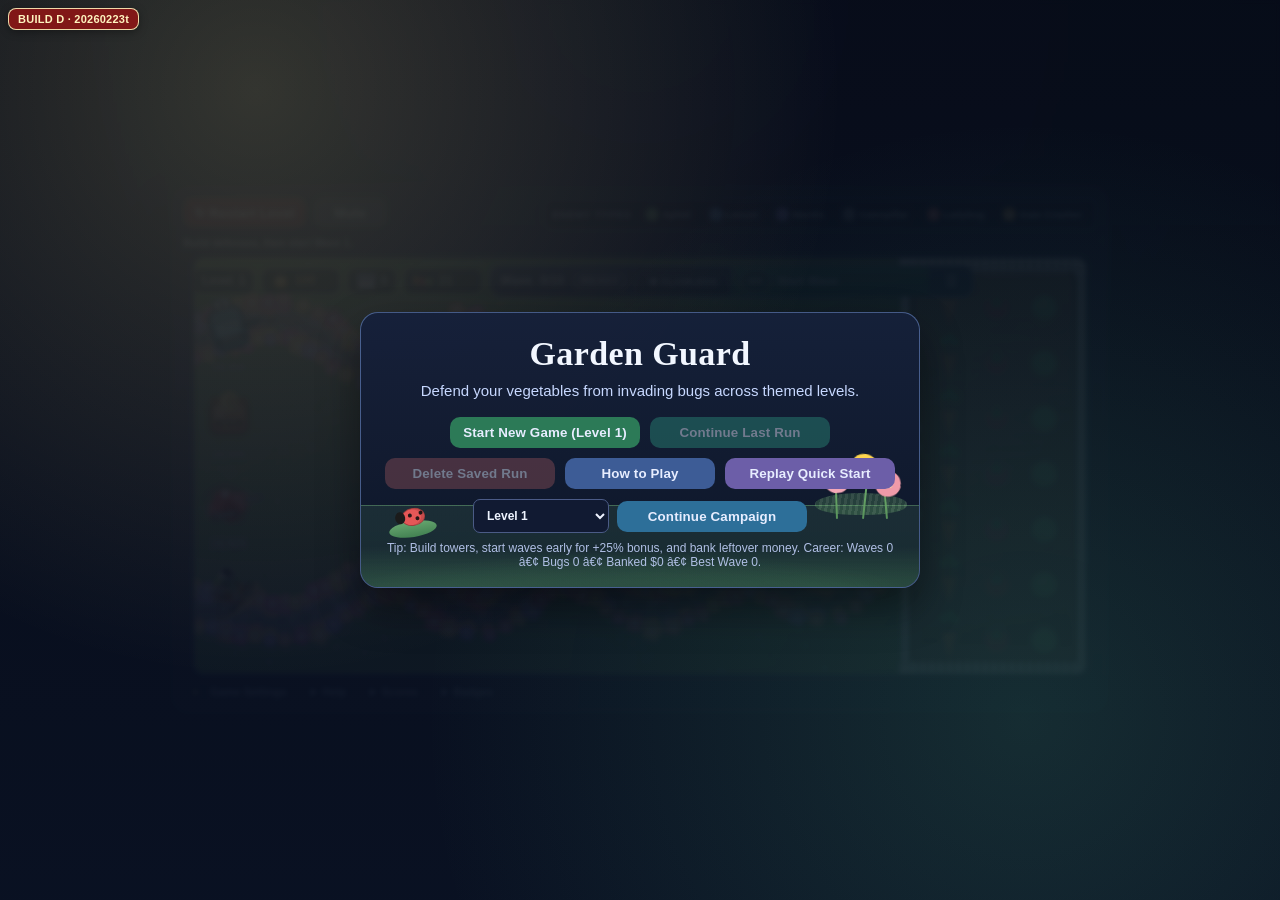
==== commit 8c19cde0: "hardened" ====
--- a/index.html
+++ b/index.html
@@ -3,11 +3,11 @@
 <head>
   <meta charset="UTF-8" />
   <meta name="viewport" content="width=device-width, initial-scale=1.0" />
-  <title>Tower Defense Plus - BUILD D 20260223s</title>
-  <link rel="stylesheet" href="./style.css?v=20260223s">
+  <title>Tower Defense Plus - BUILD D 20260223t</title>
+  <link rel="stylesheet" href="./style.css?v=20260223t">
 </head>
 <body>
-    <div id="buildMarker">BUILD D · 20260223s</div>
+    <div id="buildMarker">BUILD D · 20260223t</div>
   <div class="landingScreen" id="landingScreen">
     <div class="landingCard">
       <div class="landingDecor" aria-hidden="true">
@@ -259,14 +259,14 @@
     </div>
   </div>
 
-  <script src="./game.config.js?v=20260223s"></script>
-  <script src="./simulation.js?v=20260223s"></script>
-  <script src="./combat.js?v=20260223s"></script>
-  <script src="./persistence.js?v=20260223s"></script>
-  <script src="./ui.js?v=20260223s"></script>
-  <script src="./rendering.js?v=20260223s"></script>
-  <script src="./tower_assets.js?v=20260223s"></script>
-  <script src="./game.js?v=20260223s"></script>
+  <script src="./game.config.js?v=20260223t"></script>
+  <script src="./simulation.js?v=20260223t"></script>
+  <script src="./combat.js?v=20260223t"></script>
+  <script src="./persistence.js?v=20260223t"></script>
+  <script src="./ui.js?v=20260223t"></script>
+  <script src="./rendering.js?v=20260223t"></script>
+  <script src="./tower_assets.js?v=20260223t"></script>
+  <script src="./game.js?v=20260223t"></script>
 </body>
 </html>
 
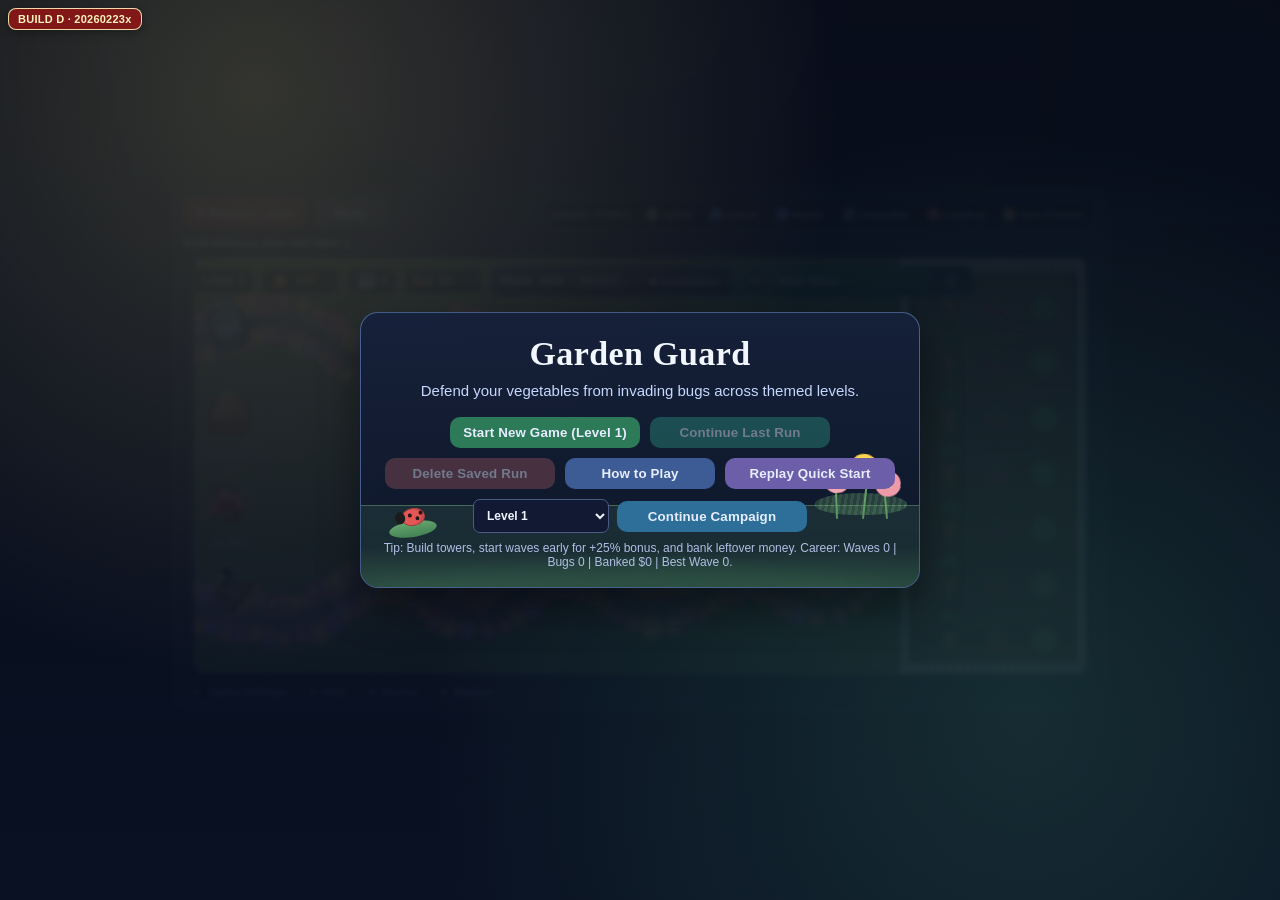
==== commit 986b47cd: "mobile" ====
--- a/index.html
+++ b/index.html
@@ -3,11 +3,11 @@
 <head>
   <meta charset="UTF-8" />
   <meta name="viewport" content="width=device-width, initial-scale=1.0" />
-  <title>Tower Defense Plus - BUILD D 20260223t</title>
-  <link rel="stylesheet" href="./style.css?v=20260223t">
+  <title>Tower Defense Plus - BUILD D 20260223x</title>
+  <link rel="stylesheet" href="./style.css?v=20260223x">
 </head>
 <body>
-    <div id="buildMarker">BUILD D · 20260223t</div>
+    <div id="buildMarker">BUILD D · 20260223x</div>
   <div class="landingScreen" id="landingScreen">
     <div class="landingCard">
       <div class="landingDecor" aria-hidden="true">
@@ -259,14 +259,14 @@
     </div>
   </div>
 
-  <script src="./game.config.js?v=20260223t"></script>
-  <script src="./simulation.js?v=20260223t"></script>
-  <script src="./combat.js?v=20260223t"></script>
-  <script src="./persistence.js?v=20260223t"></script>
-  <script src="./ui.js?v=20260223t"></script>
-  <script src="./rendering.js?v=20260223t"></script>
-  <script src="./tower_assets.js?v=20260223t"></script>
-  <script src="./game.js?v=20260223t"></script>
+  <script src="./game.config.js?v=20260223x"></script>
+  <script src="./simulation.js?v=20260223x"></script>
+  <script src="./combat.js?v=20260223x"></script>
+  <script src="./persistence.js?v=20260223x"></script>
+  <script src="./ui.js?v=20260223x"></script>
+  <script src="./rendering.js?v=20260223x"></script>
+  <script src="./tower_assets.js?v=20260223x"></script>
+  <script src="./game.js?v=20260223x"></script>
 </body>
 </html>
 
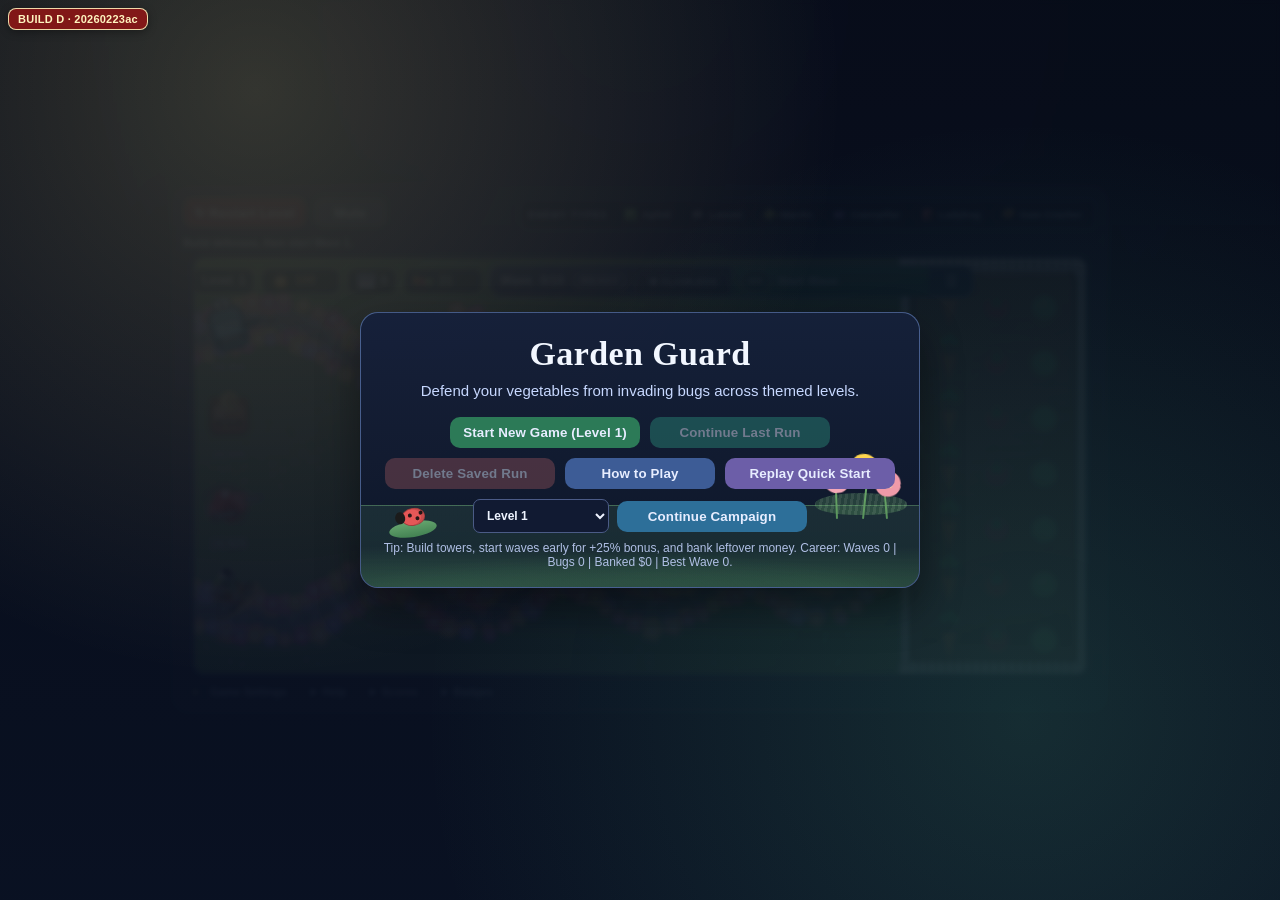
==== commit 17f1454d: "insect" ====
--- a/index.html
+++ b/index.html
@@ -3,11 +3,11 @@
 <head>
   <meta charset="UTF-8" />
   <meta name="viewport" content="width=device-width, initial-scale=1.0" />
-  <title>Tower Defense Plus - BUILD D 20260223x</title>
-  <link rel="stylesheet" href="./style.css?v=20260223x">
+  <title>Tower Defense Plus - BUILD D 20260223ac</title>
+  <link rel="stylesheet" href="./style.css?v=20260223ac">
 </head>
 <body>
-    <div id="buildMarker">BUILD D · 20260223x</div>
+    <div id="buildMarker">BUILD D · 20260223ac</div>
   <div class="landingScreen" id="landingScreen">
     <div class="landingCard">
       <div class="landingDecor" aria-hidden="true">
@@ -57,37 +57,37 @@
           <span class="roleLegendTitle">Enemy Types</span>
           <span class="roleLegendItem roleScout" tabindex="0" data-desc="Aphid (Scout): fast, light pressure bug with low health.">
             <span class="roleLegendGlyph kind-scout" aria-hidden="true">
-              <svg viewBox="0 0 16 16"><path d="M2.3 8c1.4-2.3 3.3-3.4 5.7-3.4S12.3 5.7 13.7 8c-1.4 2.3-3.3 3.4-5.7 3.4S3.7 10.3 2.3 8z"/><circle cx="8" cy="8" r="1.5"/></svg>
+              <span class="bugMini bugAphid"></span>
             </span>
             Aphid
           </span>
           <span class="roleLegendItem roleRunner" tabindex="0" data-desc="Locust (Runner): fastest attacker, fragile but slips through if ignored.">
             <span class="roleLegendGlyph kind-runner" aria-hidden="true">
-              <svg viewBox="0 0 16 16"><path d="M2.2 4.8H11.8M4.2 8H13.8M2.2 11.2H10.8"/></svg>
+              <span class="bugMini bugLocust"></span>
             </span>
             Locust
           </span>
           <span class="roleLegendItem roleJammer" tabindex="0" data-desc="Praying Mantis (Jammer): emits interference that slows nearby tower fire rate.">
             <span class="roleLegendGlyph kind-jammer" aria-hidden="true">
-              <svg viewBox="0 0 16 16"><circle cx="7.3" cy="8" r="1.1"/><path d="M9 6a2.3 2.3 0 0 1 0 4M10.8 4.8a3.8 3.8 0 0 1 0 6.4"/></svg>
+              <span class="bugMini bugMantis"></span>
             </span>
             Mantis
           </span>
           <span class="roleLegendItem roleBlocker" tabindex="0" data-desc="Caterpillar (Blocker): slow, durable attacker that soaks tower damage.">
             <span class="roleLegendGlyph kind-blocker" aria-hidden="true">
-              <svg viewBox="0 0 16 16"><path d="M8 2.6l3.2 1.7v3.7c0 1.9-1.3 3.6-3.2 4.7-1.9-1.1-3.2-2.8-3.2-4.7V4.3L8 2.6z"/></svg>
+              <span class="bugMini bugCaterpillar"></span>
             </span>
             Caterpillar
           </span>
           <span class="roleLegendItem roleTank" tabindex="0" data-desc="Ladybug (Tank): armored frontline bug that soaks sustained damage.">
             <span class="roleLegendGlyph kind-tank" aria-hidden="true">
-              <svg viewBox="0 0 16 16"><circle cx="8" cy="8.2" r="3.2"/><path d="M8 5v6M5 8.2h6"/></svg>
+              <span class="bugMini bugLadybug"></span>
             </span>
             Ladybug
           </span>
           <span class="roleLegendItem roleBoss" tabindex="0" data-desc="Gate Crasher (Boss): high-health boss with strong defenses.">
             <span class="roleLegendGlyph kind-boss" aria-hidden="true">
-              <svg viewBox="0 0 16 16"><path d="M2.4 11.6V6.6l2.2 1.3L8 4.3l3.4 3.6 2.2-1.3v5H2.4z"/></svg>
+              <span class="bugMini bugBoss"></span>
             </span>
             Gate Crasher
           </span>
@@ -259,14 +259,14 @@
     </div>
   </div>
 
-  <script src="./game.config.js?v=20260223x"></script>
-  <script src="./simulation.js?v=20260223x"></script>
-  <script src="./combat.js?v=20260223x"></script>
-  <script src="./persistence.js?v=20260223x"></script>
-  <script src="./ui.js?v=20260223x"></script>
-  <script src="./rendering.js?v=20260223x"></script>
-  <script src="./tower_assets.js?v=20260223x"></script>
-  <script src="./game.js?v=20260223x"></script>
+  <script src="./game.config.js?v=20260223ac"></script>
+  <script src="./simulation.js?v=20260223ac"></script>
+  <script src="./combat.js?v=20260223ac"></script>
+  <script src="./persistence.js?v=20260223ac"></script>
+  <script src="./ui.js?v=20260223ac"></script>
+  <script src="./rendering.js?v=20260223ac"></script>
+  <script src="./tower_assets.js?v=20260223ac"></script>
+  <script src="./game.js?v=20260223ac"></script>
 </body>
 </html>
 
--- a/style.css
+++ b/style.css
@@ -2165,11 +2165,13 @@
       display: inline-flex;
       align-items: center;
       justify-content: center;
-      width: 14px;
+      width: 18px;
       height: 14px;
-      border-radius: 999px;
-      border: 1px solid rgba(255, 255, 255, 0.28);
-      background: rgba(15, 24, 40, 0.58);
+      border-radius: 0;
+      border: 0;
+      background: transparent;
+      box-shadow: none;
+      overflow: visible;
     }
 
     .roleLegendGlyph svg {
@@ -2195,14 +2197,316 @@
       stroke: none;
     }
 
-    .roleScout .roleLegendGlyph { background: #6dbb58; }
-    .roleRunner .roleLegendGlyph { background: #3c8fe6; }
-    .roleJammer .roleLegendGlyph { background: #7d78eb; }
-    .roleBlocker .roleLegendGlyph { background: #607484; }
-    .roleTank .roleLegendGlyph { background: #de5656; }
-    .roleBoss .roleLegendGlyph { background: #d39a31; }
+    .roleLegendGlyph .bugMini {
+      display: block;
+      position: relative;
+      width: 11px;
+      height: 10px;
+      border-radius: 0;
+      transform: scale(1.15);
+      transform-origin: 50% 50%;
+    }
+
+    .roleLegendGlyph .bugMini::before,
+    .roleLegendGlyph .bugMini::after {
+      content: "";
+      position: absolute;
+    }
+
+    .roleLegendGlyph .bugAphid {
+      background: radial-gradient(circle at 32% 30%, #b4eb8f 0%, #6fbd4b 70%);
+      border: 1px solid rgba(33, 78, 26, 0.65);
+    }
+    .roleLegendGlyph .bugAphid::before {
+      width: 6px;
+      height: 4px;
+      left: 1px;
+      top: 5px;
+      border-radius: 999px;
+      background: rgba(80, 152, 54, 0.92);
+    }
+    .roleLegendGlyph .bugAphid::after {
+      width: 2px;
+      height: 2px;
+      right: 1px;
+      top: 3px;
+      border-radius: 50%;
+      background: #1f261d;
+      box-shadow: -2px 1px 0 #1f261d;
+    }
+
+    .roleLegendGlyph .bugLocust {
+      width: 11px;
+      height: 8px;
+      margin-top: 1px;
+      border-radius: 999px;
+      background: linear-gradient(180deg, #c3c9d1 0%, #87919c 100%);
+      border: 1px solid rgba(62, 70, 81, 0.72);
+      transform: rotate(-8deg);
+    }
+    .roleLegendGlyph .bugLocust::before {
+      width: 5px;
+      height: 1.4px;
+      right: -3px;
+      top: 5px;
+      background: #707985;
+      transform: rotate(38deg);
+      border-radius: 999px;
+    }
+    .roleLegendGlyph .bugLocust::after {
+      width: 5px;
+      height: 1.4px;
+      left: -2px;
+      top: 6px;
+      background: #707985;
+      transform: rotate(-34deg);
+      border-radius: 999px;
+    }
+
+    .roleLegendGlyph .bugMantis {
+      width: 6px;
+      height: 10px;
+      margin-left: 2px;
+      border-radius: 999px;
+      background: linear-gradient(180deg, #e6ef88 0%, #a9bc39 100%);
+      border: 1px solid rgba(88, 98, 34, 0.72);
+    }
+    .roleLegendGlyph .bugMantis::before {
+      width: 7px;
+      height: 1.5px;
+      left: -5px;
+      top: 3px;
+      background: #b2c645;
+      transform: rotate(-34deg);
+      border-radius: 999px;
+    }
+    .roleLegendGlyph .bugMantis::after {
+      width: 7px;
+      height: 1.5px;
+      left: 4px;
+      top: 3px;
+      background: #b2c645;
+      transform: rotate(34deg);
+      border-radius: 999px;
+    }
+
+    .roleLegendGlyph .bugCaterpillar {
+      width: 11px;
+      height: 7px;
+      margin-top: 1px;
+      border-radius: 999px;
+      background:
+        radial-gradient(circle at 18% 52%, #9f7fdc 0 34%, transparent 35%),
+        radial-gradient(circle at 39% 52%, #8b69ca 0 34%, transparent 35%),
+        radial-gradient(circle at 61% 52%, #9f7fdc 0 34%, transparent 35%),
+        radial-gradient(circle at 82% 52%, #8b69ca 0 34%, transparent 35%);
+      border: 1px solid rgba(78, 56, 114, 0.7);
+    }
+    .roleLegendGlyph .bugCaterpillar::before {
+      width: 2px;
+      height: 2px;
+      right: 0;
+      top: 2px;
+      border-radius: 50%;
+      background: #1f172c;
+      box-shadow: -1px 2px 0 rgba(31, 23, 44, 0.8);
+    }
+
+    .roleLegendGlyph .bugLadybug {
+      width: 10px;
+      height: 10px;
+      background: radial-gradient(circle at 32% 30%, #ff8d8d 0%, #d84a4a 76%);
+      border: 1px solid rgba(72, 18, 18, 0.76);
+      box-shadow: inset -1px 0 0 rgba(20, 20, 20, 0.85);
+    }
+    .roleLegendGlyph .bugLadybug::before {
+      width: 4px;
+      height: 4px;
+      right: -1px;
+      top: 3px;
+      border-radius: 50%;
+      background: #1f1f1f;
+    }
+    .roleLegendGlyph .bugLadybug::after {
+      width: 1.6px;
+      height: 1.6px;
+      left: 2px;
+      top: 3px;
+      border-radius: 50%;
+      background: #1f1f1f;
+      box-shadow: 3px 1.5px 0 #1f1f1f, 1.5px 3.2px 0 #1f1f1f;
+    }
+
+    .roleLegendGlyph .bugBoss {
+      width: 11px;
+      height: 8px;
+      margin-top: 1px;
+      border-radius: 999px;
+      background: linear-gradient(180deg, #c68b4d 0%, #8d5a2f 100%);
+      border: 1px solid rgba(71, 40, 15, 0.76);
+    }
+    .roleLegendGlyph .bugBoss::before {
+      width: 8px;
+      height: 4px;
+      left: 1px;
+      top: -4px;
+      background: #d9a846;
+      clip-path: polygon(0 100%, 0 50%, 18% 66%, 35% 20%, 50% 66%, 65% 20%, 82% 66%, 100% 50%, 100% 100%);
+      border: 1px solid rgba(100, 70, 20, 0.75);
+    }
+
+    .roleScout .roleLegendGlyph,
+    .roleRunner .roleLegendGlyph,
+    .roleJammer .roleLegendGlyph,
+    .roleBlocker .roleLegendGlyph,
+    .roleTank .roleLegendGlyph,
+    .roleBoss .roleLegendGlyph {
+      background: transparent;
+      border: 0;
+      box-shadow: none;
+    }
 
     @media (max-width: 760px) {
+      .gameTopOverlay {
+        top: 5px;
+        left: 6px;
+        right: 6px;
+        gap: 5px;
+      }
+      .overlayStat {
+        min-height: 22px;
+        padding: 2px 6px;
+        border-radius: 7px;
+        gap: 4px;
+        font-size: 10px;
+      }
+      .statWithIcon {
+        min-width: 66px;
+        gap: 4px;
+        padding-right: 6px;
+      }
+      .bankStat {
+        gap: 4px;
+        padding-right: 7px;
+      }
+      .statIcon {
+        width: 14px;
+        height: 13px;
+      }
+      .bankIcon::before {
+        left: 0;
+        top: 5px;
+        width: 13px;
+        height: 7px;
+      }
+      .bankIcon::after {
+        left: 0;
+        top: 0;
+        width: 14px;
+        height: 6px;
+        line-height: 6px;
+        font-size: 4.8px;
+      }
+      .coinStackIcon::before {
+        width: 10px;
+        height: 10px;
+        left: 2px;
+        top: 2px;
+      }
+      .coinStackIcon::after {
+        width: 5px;
+        height: 5px;
+        left: 4px;
+        top: 4px;
+      }
+      .vegIconGroup {
+        width: 16px;
+        height: 12px;
+      }
+      .miniCarrot {
+        width: 5px;
+        height: 8px;
+        top: 3px;
+      }
+      .miniTomato {
+        width: 6px;
+        height: 6px;
+        left: 5px;
+        top: 4px;
+      }
+      .miniLettuce {
+        width: 6px;
+        height: 6px;
+        left: 10px;
+        top: 4px;
+      }
+      .waveTopHeader {
+        gap: 3px;
+      }
+      .waveControl {
+        border-radius: 9px;
+      }
+      .gameTopOverlay #waveBanner {
+        width: 116px;
+        min-width: 116px;
+        max-width: 116px;
+        font-size: 10px;
+        gap: 4px;
+        padding: 3px 6px;
+      }
+      #waveBannerTag {
+        font-size: 8px;
+        padding: 1px 5px;
+      }
+      .flawlessChip {
+        min-width: 76px;
+        max-width: 76px;
+        font-size: 8px;
+        gap: 3px;
+        padding: 3px 5px;
+      }
+      .flawlessDot {
+        width: 6px;
+        height: 6px;
+      }
+      .gameTopOverlay #startBtn {
+        width: 154px;
+        min-width: 154px;
+        max-width: 154px;
+        padding: 3px 6px;
+        column-gap: 5px;
+      }
+      .gameTopOverlay #startBtn #startBtnGlyph {
+        min-width: 24px;
+        height: 18px;
+        font-size: 8px;
+        padding: 0 4px;
+      }
+      .gameTopOverlay #startBtn #startBtnMain {
+        font-size: 10px;
+      }
+      .gameTopOverlay #pauseBtn {
+        width: 36px;
+        min-width: 36px;
+        max-width: 36px;
+        font-size: 16px;
+      }
+      .gameTopOverlay #waveCallout {
+        min-width: 150px;
+        height: 22px;
+        padding: 3px 6px;
+        font-size: 10px;
+      }
+      .gameTopOverlay .waveSummary {
+        display: none;
+      }
+      .gameTopOverlay .waveSummary.show {
+        display: block;
+        min-width: 176px;
+        height: 26px;
+        padding: 3px 6px;
+        font-size: 9px;
+      }
       .topRow {
         flex-wrap: wrap;
       }
@@ -2223,12 +2527,8 @@
         font-size: 9px;
       }
       .roleLegendGlyph {
-        width: 12px;
+        width: 16px;
         height: 12px;
-      }
-      .roleLegendGlyph svg {
-        width: 9px;
-        height: 9px;
       }
     }
 
@@ -2468,3 +2768,193 @@
       text-shadow: 0 1px 2px rgba(3, 9, 20, 0.75);
     }
 
+    /* Final mobile override block placed at end to win cascade order. */
+    @media (max-width: 760px) {
+      .gameTopOverlay {
+        top: 5px;
+        left: 6px;
+        right: 6px;
+        gap: 5px;
+      }
+      .overlayStat {
+        min-height: 22px;
+        padding: 2px 6px;
+        border-radius: 7px;
+        gap: 4px;
+        font-size: 10px;
+      }
+      .statWithIcon {
+        min-width: 66px;
+        gap: 4px;
+        padding-right: 6px;
+      }
+      .bankStat {
+        gap: 4px;
+        padding-right: 7px;
+      }
+      .statIcon {
+        width: 14px;
+        height: 13px;
+      }
+      .bankIcon::before {
+        left: 0;
+        top: 5px;
+        width: 13px;
+        height: 7px;
+      }
+      .bankIcon::after {
+        left: 0;
+        top: 0;
+        width: 14px;
+        height: 6px;
+        line-height: 6px;
+        font-size: 4.8px;
+      }
+      .coinStackIcon::before {
+        width: 10px;
+        height: 10px;
+        left: 2px;
+        top: 2px;
+      }
+      .coinStackIcon::after {
+        width: 5px;
+        height: 5px;
+        left: 4px;
+        top: 4px;
+      }
+      .vegIconGroup {
+        width: 16px;
+        height: 12px;
+      }
+      .miniCarrot {
+        width: 5px;
+        height: 8px;
+        top: 3px;
+      }
+      .miniTomato {
+        width: 6px;
+        height: 6px;
+        left: 5px;
+        top: 4px;
+      }
+      .miniLettuce {
+        width: 6px;
+        height: 6px;
+        left: 10px;
+        top: 4px;
+      }
+      .waveTopHeader {
+        gap: 3px;
+      }
+      .waveControl {
+        border-radius: 9px;
+      }
+      .gameTopOverlay #waveBanner {
+        width: 116px;
+        min-width: 116px;
+        max-width: 116px;
+        font-size: 10px;
+        gap: 4px;
+        padding: 3px 6px;
+      }
+      #waveBannerTag {
+        font-size: 8px;
+        padding: 1px 5px;
+      }
+      .flawlessChip {
+        min-width: 76px;
+        max-width: 76px;
+        font-size: 8px;
+        gap: 3px;
+        padding: 3px 5px;
+      }
+      .flawlessDot {
+        width: 6px;
+        height: 6px;
+      }
+      .gameTopOverlay #startBtn {
+        width: 154px;
+        min-width: 154px;
+        max-width: 154px;
+        padding: 3px 6px;
+        column-gap: 5px;
+      }
+      .gameTopOverlay #startBtn #startBtnGlyph {
+        min-width: 24px;
+        height: 18px;
+        font-size: 8px;
+        padding: 0 4px;
+      }
+      .gameTopOverlay #startBtn #startBtnMain {
+        font-size: 10px;
+      }
+      .gameTopOverlay #pauseBtn {
+        width: 36px;
+        min-width: 36px;
+        max-width: 36px;
+        font-size: 16px;
+      }
+      .gameTopOverlay #waveCallout {
+        min-width: 150px;
+        height: 22px;
+        padding: 3px 6px;
+        font-size: 10px;
+      }
+      .gameTopOverlay .waveSummary {
+        display: none;
+      }
+      .gameTopOverlay .waveSummary.show {
+        display: block;
+        min-width: 176px;
+        height: 26px;
+        padding: 3px 6px;
+        font-size: 9px;
+      }
+    }
+
+    @media (max-width: 760px) and (pointer: coarse) {
+      .towerFloatCard,
+      .towerFloatCard:hover,
+      .towerFloatCard:focus-within {
+        min-width: 132px;
+        max-width: 148px;
+        padding: 4px 5px;
+      }
+      .towerFloatIconRow {
+        flex-direction: column;
+        gap: 7px;
+        align-items: stretch;
+      }
+      .towerFloatIconBtn {
+        width: 100%;
+        height: 40px;
+        border-radius: 12px;
+        padding: 0 9px;
+        flex-direction: row;
+        justify-content: flex-start;
+        gap: 8px;
+        font-size: 10px;
+      }
+      .towerFloatIconBtn.upgradePrimary {
+        width: 100%;
+        height: 48px;
+      }
+      .towerFloatIconBtn.sellSecondary {
+        width: 100%;
+        height: 40px;
+        margin-top: 2px;
+      }
+      .towerFloatGlyph {
+        min-width: 14px;
+        text-align: center;
+      }
+      .towerFloatLabel {
+        font-size: 10px;
+      }
+      #towerFloatSellVal,
+      #towerFloatUpgradeVal {
+        margin-left: auto;
+        font-size: 11px;
+      }
+    }
+
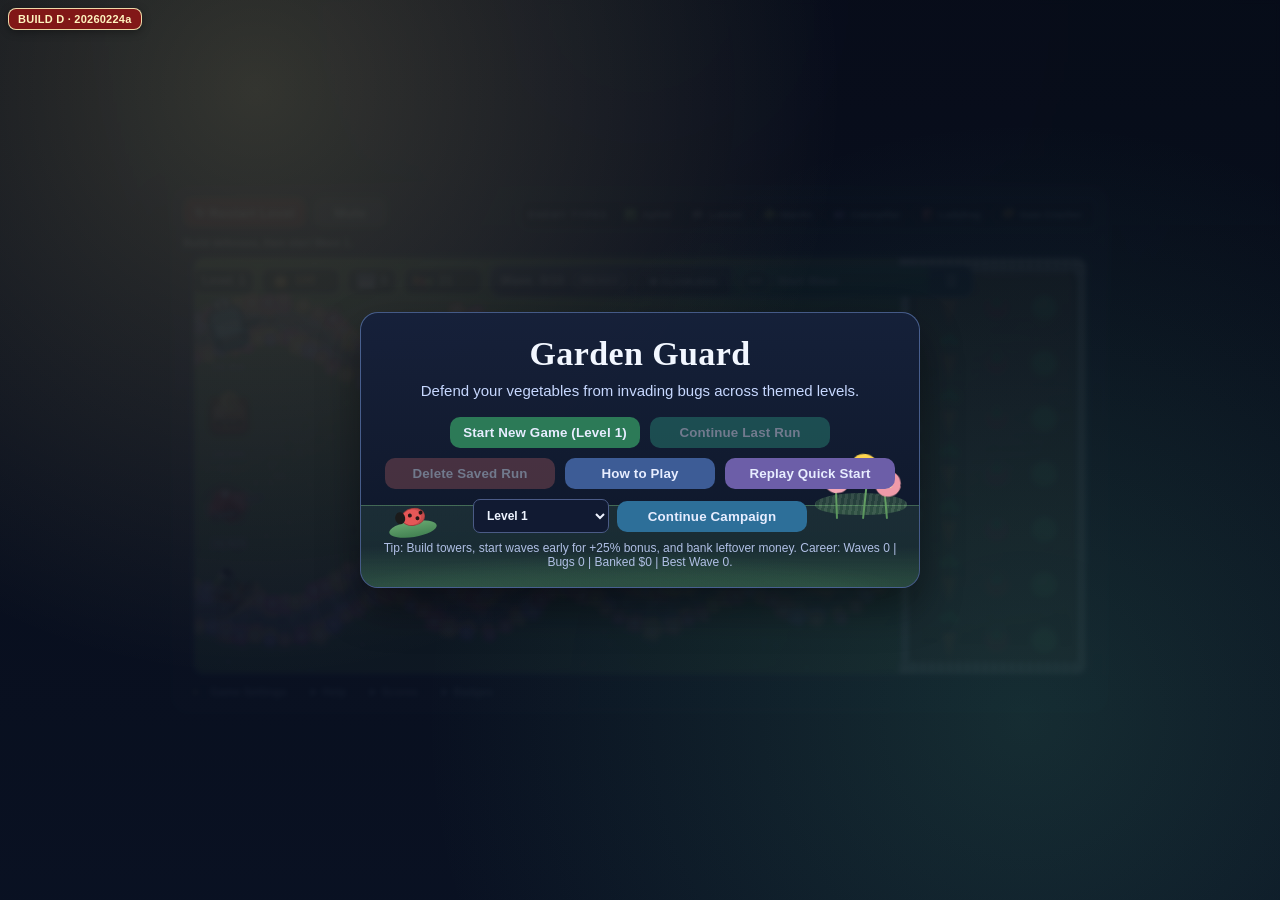
==== commit 1bfc40af: "harder" ====
--- a/index.html
+++ b/index.html
@@ -3,11 +3,11 @@
 <head>
   <meta charset="UTF-8" />
   <meta name="viewport" content="width=device-width, initial-scale=1.0" />
-  <title>Tower Defense Plus - BUILD D 20260223ac</title>
-  <link rel="stylesheet" href="./style.css?v=20260223ac">
+  <title>Tower Defense Plus - BUILD D 20260224a</title>
+  <link rel="stylesheet" href="./style.css?v=20260224a">
 </head>
 <body>
-    <div id="buildMarker">BUILD D · 20260223ac</div>
+    <div id="buildMarker">BUILD D · 20260224a</div>
   <div class="landingScreen" id="landingScreen">
     <div class="landingCard">
       <div class="landingDecor" aria-hidden="true">
@@ -259,14 +259,14 @@
     </div>
   </div>
 
-  <script src="./game.config.js?v=20260223ac"></script>
-  <script src="./simulation.js?v=20260223ac"></script>
-  <script src="./combat.js?v=20260223ac"></script>
-  <script src="./persistence.js?v=20260223ac"></script>
-  <script src="./ui.js?v=20260223ac"></script>
-  <script src="./rendering.js?v=20260223ac"></script>
-  <script src="./tower_assets.js?v=20260223ac"></script>
-  <script src="./game.js?v=20260223ac"></script>
+  <script src="./game.config.js?v=20260224a"></script>
+  <script src="./simulation.js?v=20260224a"></script>
+  <script src="./combat.js?v=20260224a"></script>
+  <script src="./persistence.js?v=20260224a"></script>
+  <script src="./ui.js?v=20260224a"></script>
+  <script src="./rendering.js?v=20260224a"></script>
+  <script src="./tower_assets.js?v=20260224a"></script>
+  <script src="./game.js?v=20260224a"></script>
 </body>
 </html>
 
